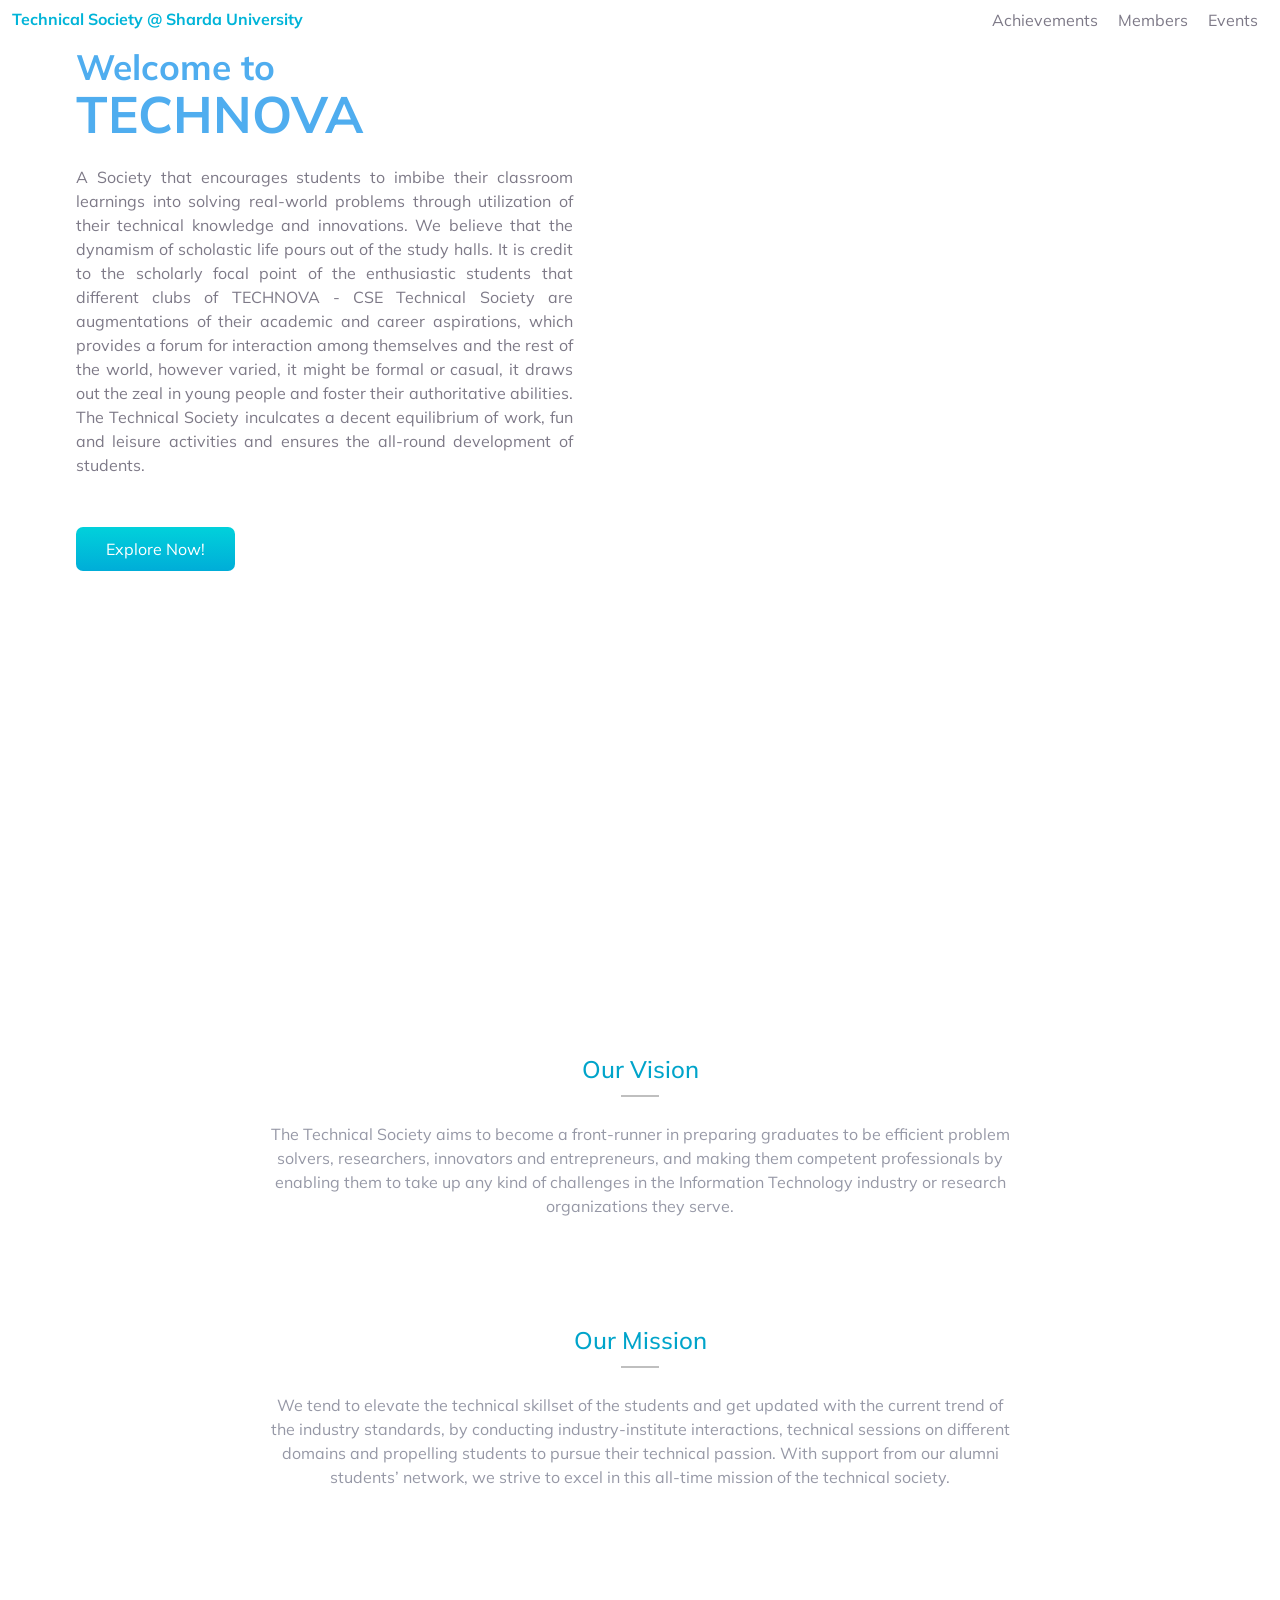
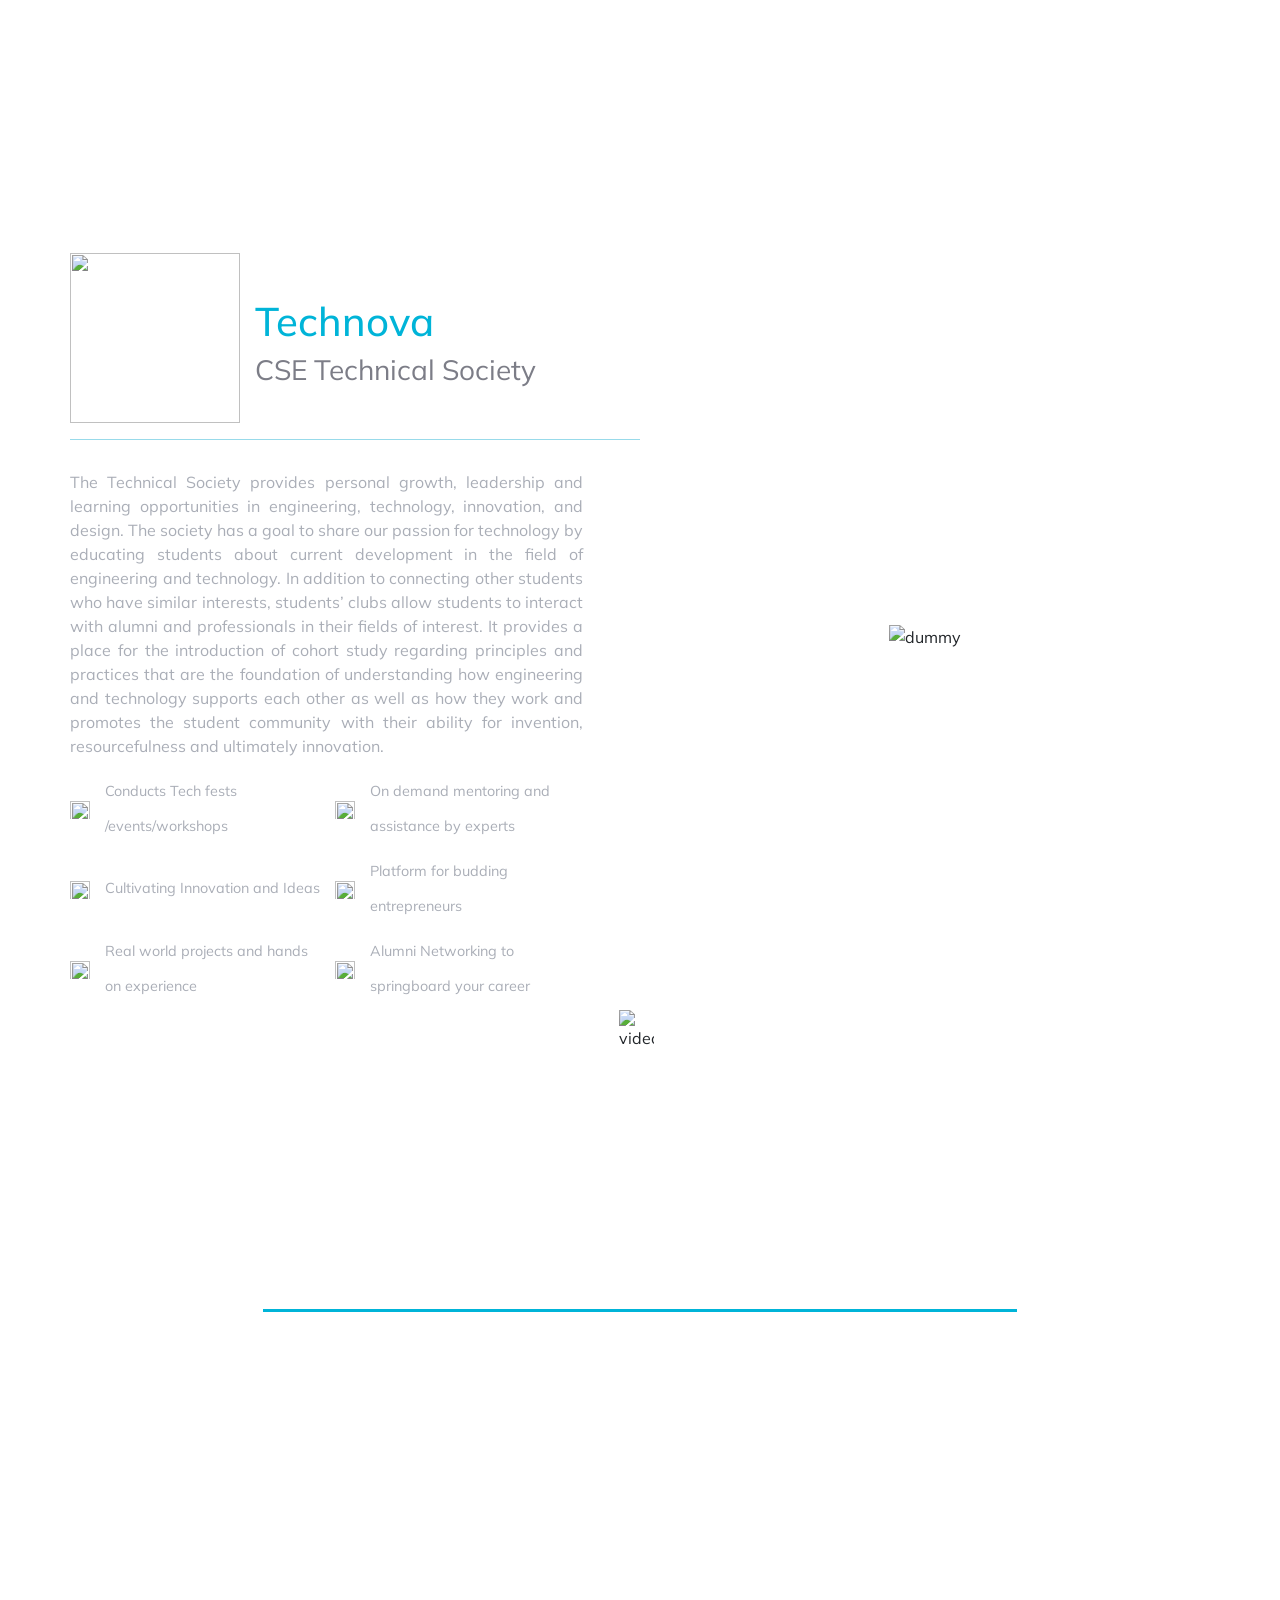
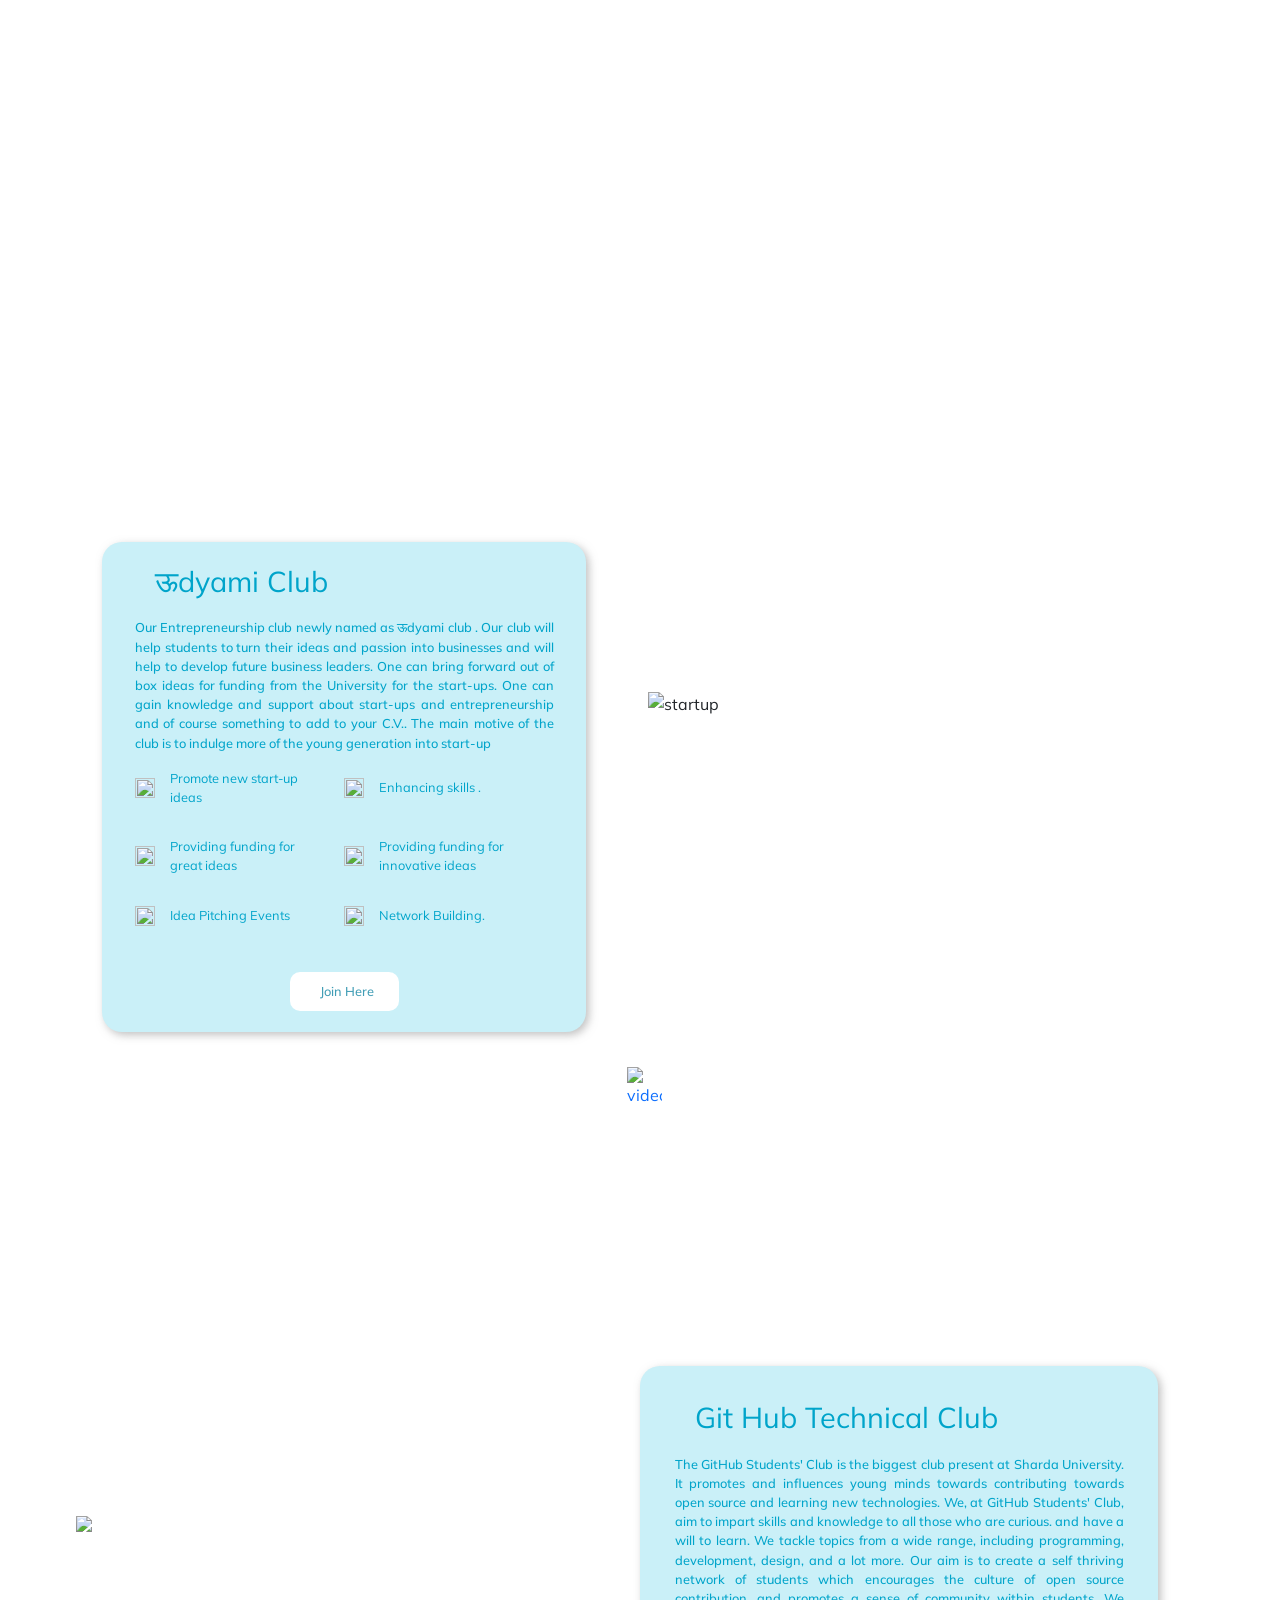
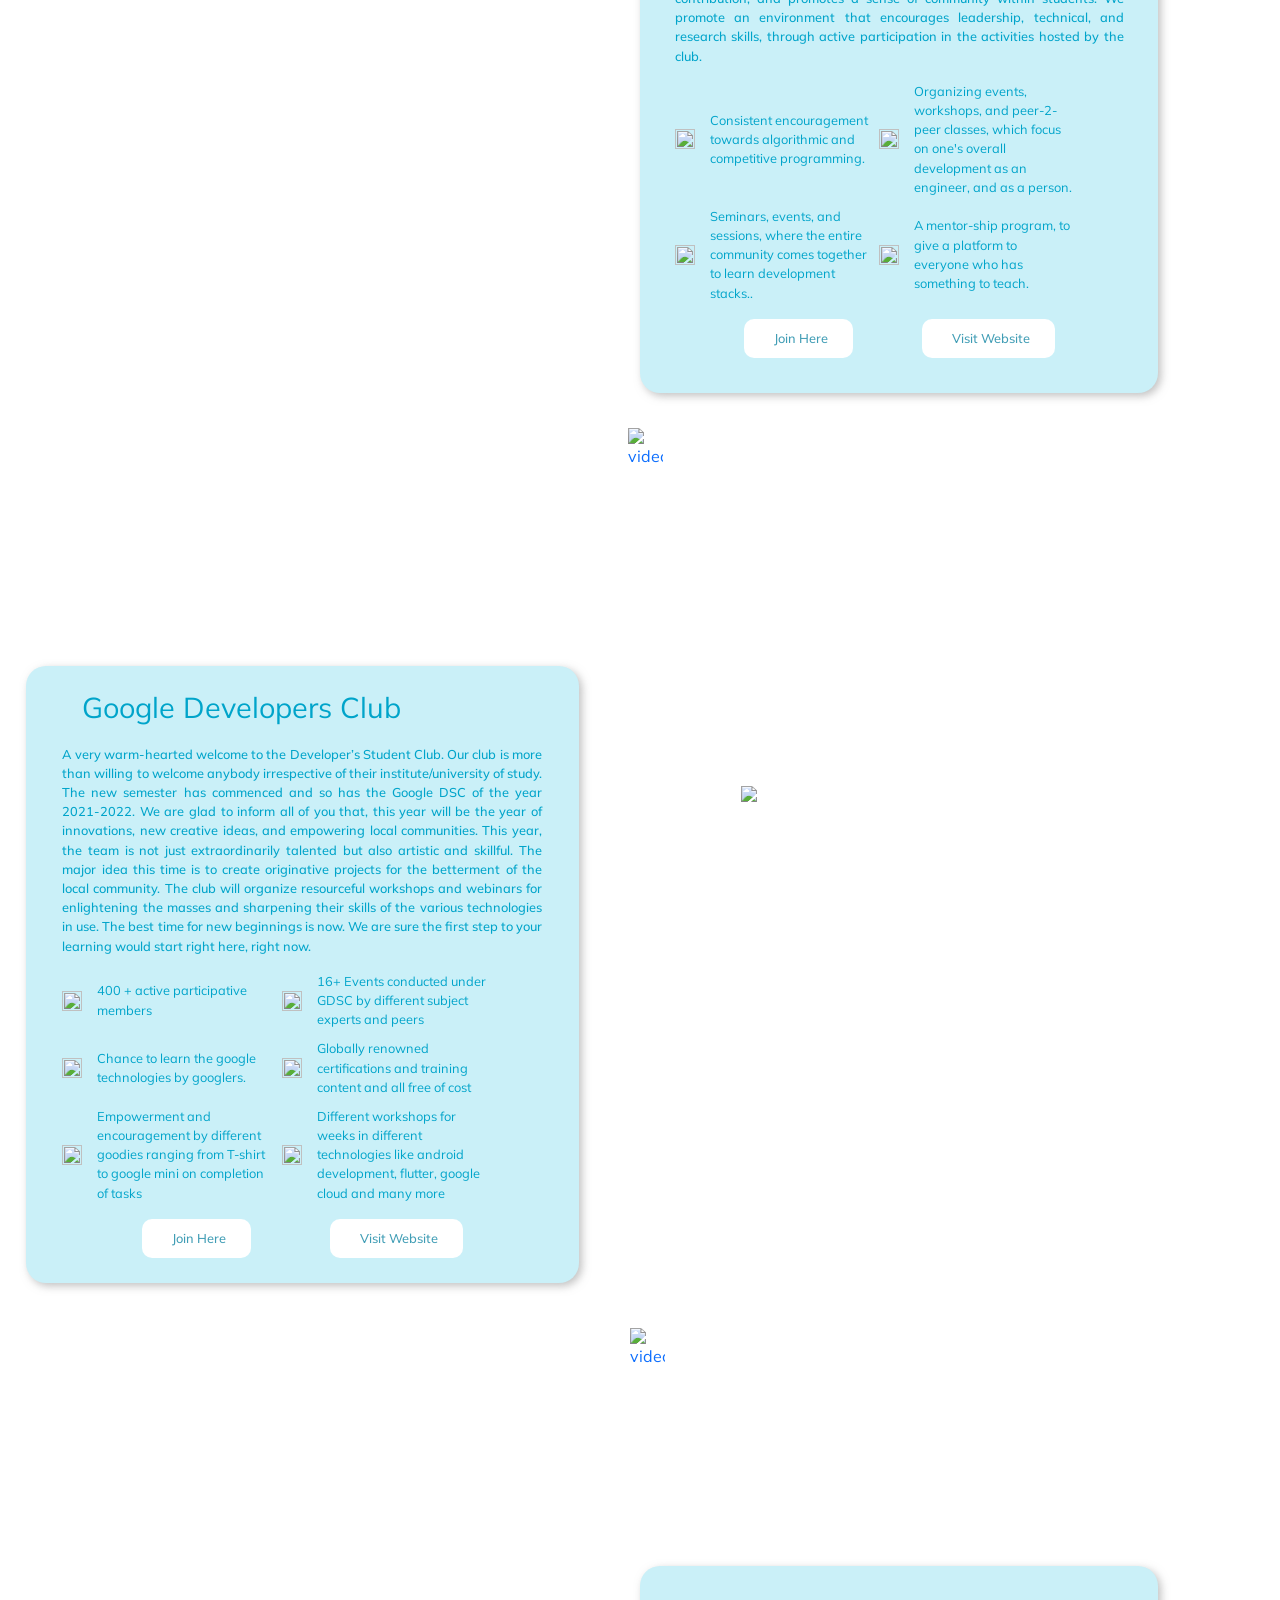
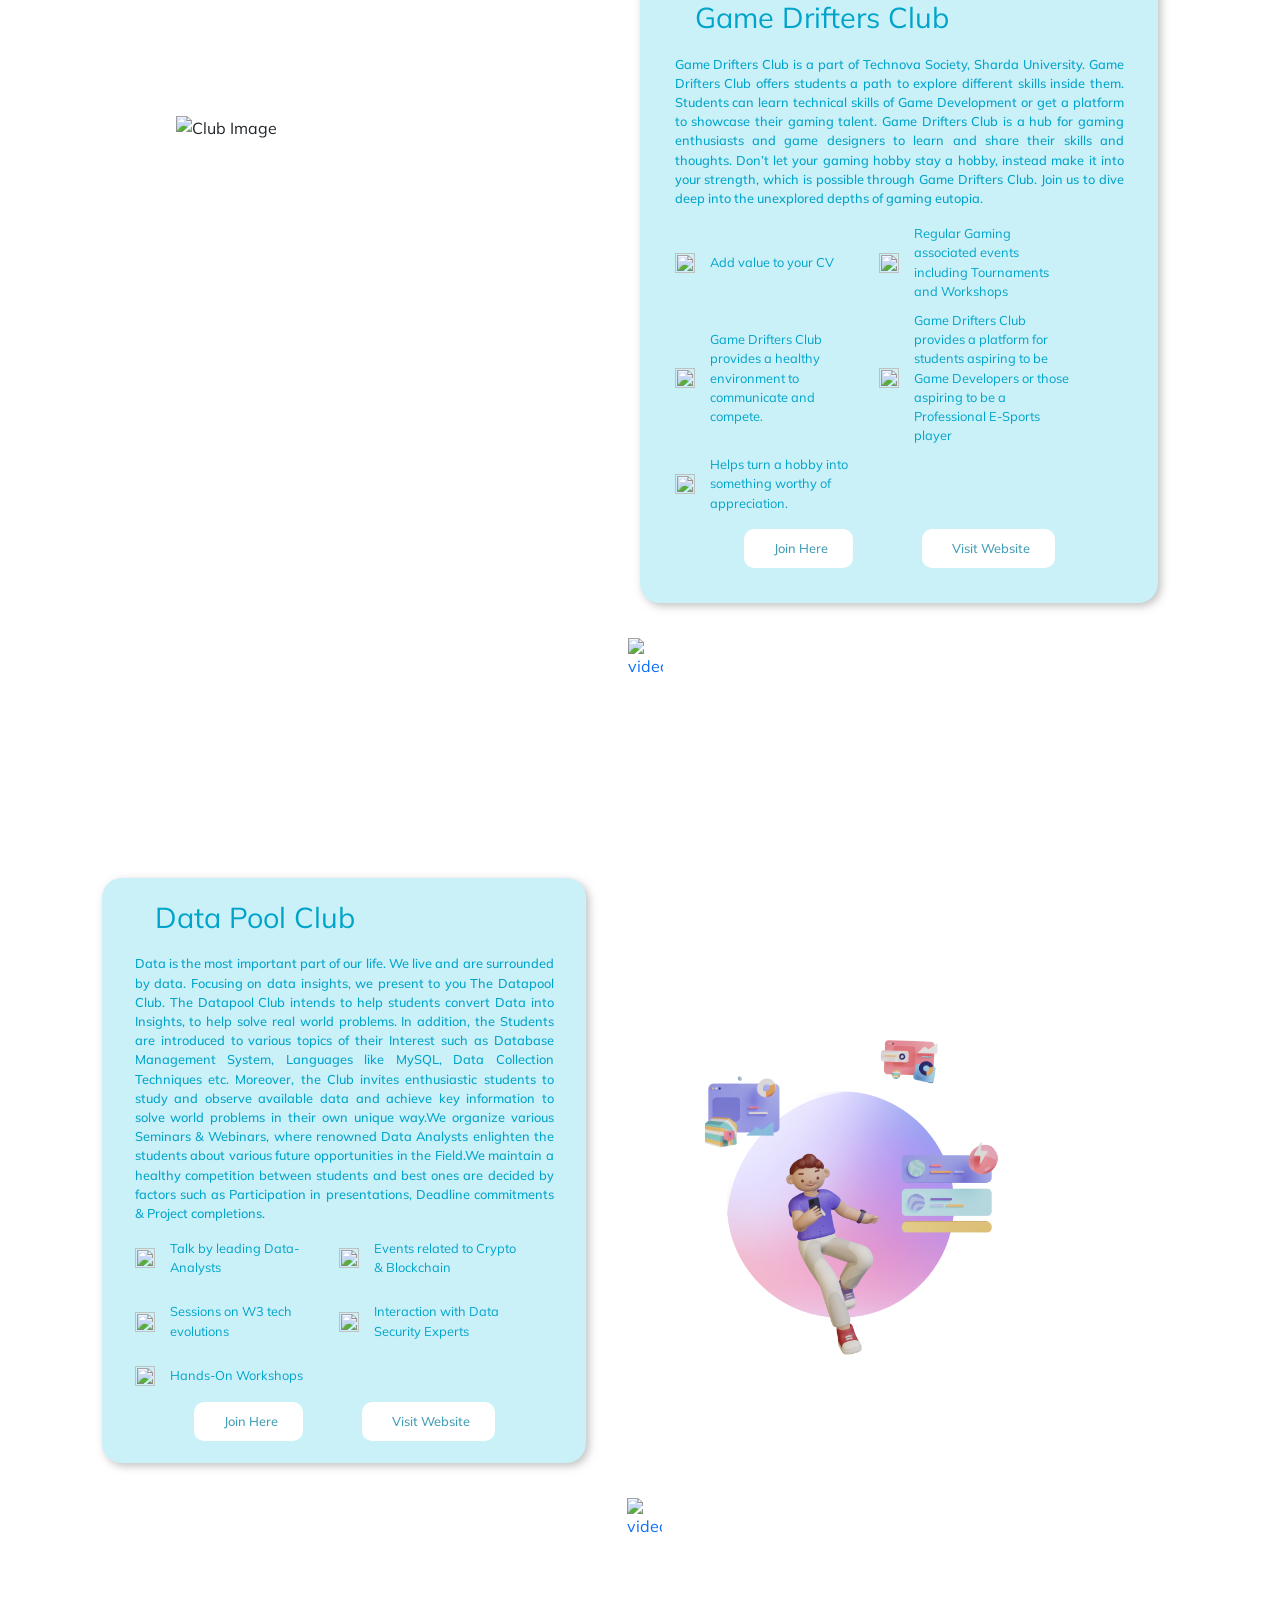
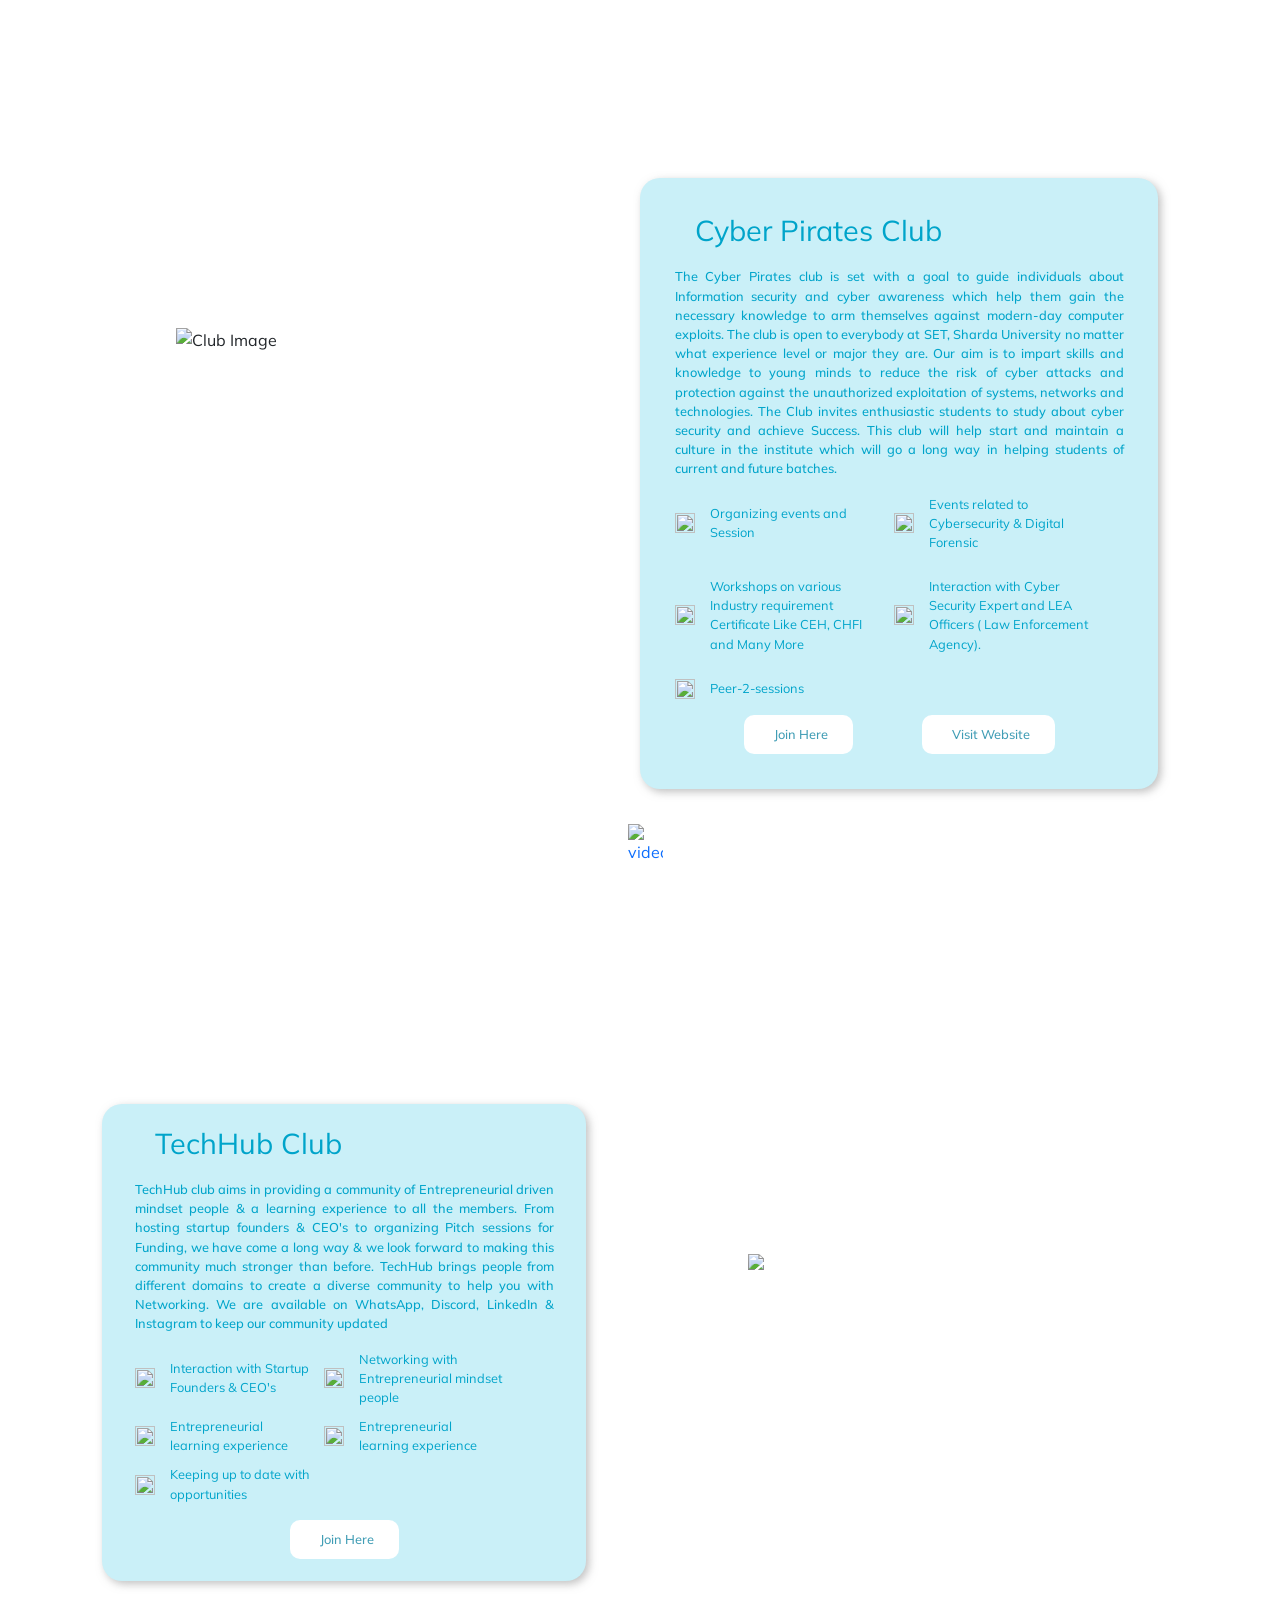
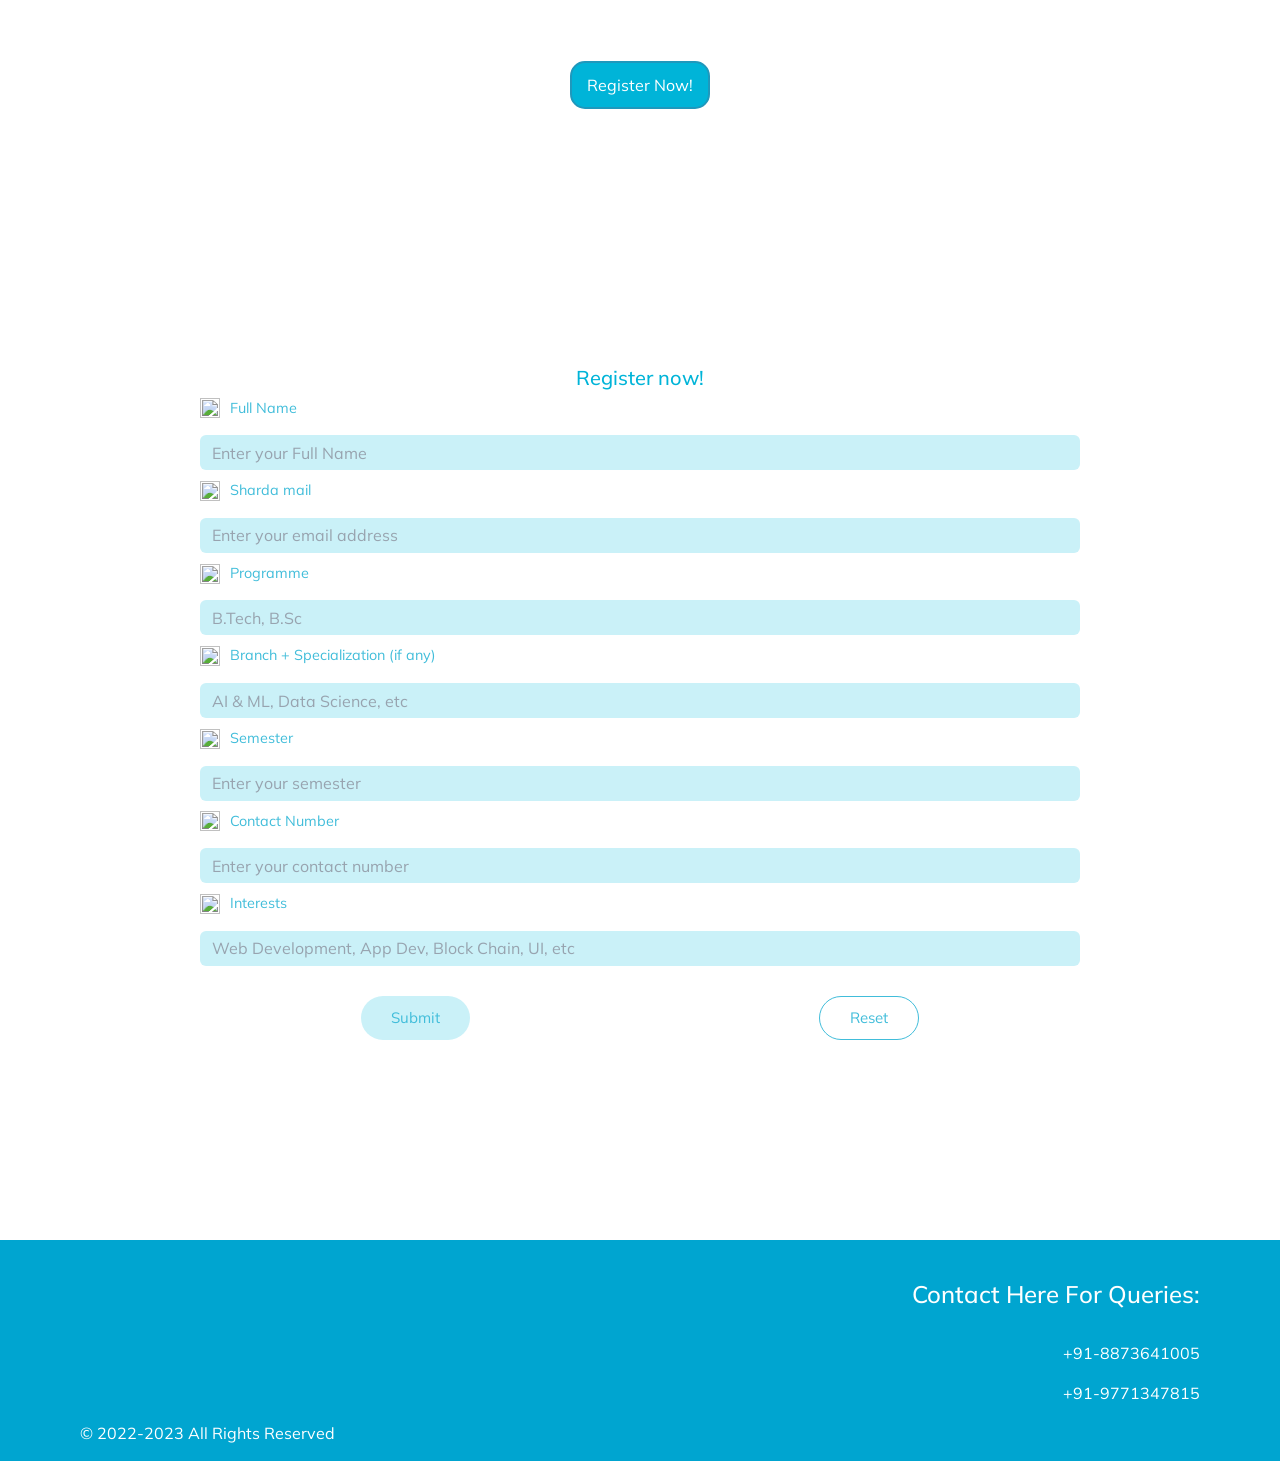
==== index.html @ 7f1b5f3d "one" ====
<!DOCTYPE html>
<html lang="en">
  <head>
    <meta charset="UTF-8" />
    <meta http-equiv="X-UA-Compatible" content="IE=edge" />
    <meta content="width=device-width, initial-scale=1" name="viewport" />
    <script src="https://use.fontawesome.com/5c26058745.js"></script>
    
    <link
      href="https://cdn.jsdelivr.net/npm/bootstrap@5.1.3/dist/css/bootstrap.min.css"
      rel="stylesheet"
      integrity="sha384-1BmE4kWBq78iYhFldvKuhfTAU6auU8tT94WrHftjDbrCEXSU1oBoqyl2QvZ6jIW3"
      crossorigin="anonymous"
    />
    <script src="https://cdn.jsdelivr.net/npm/sweetalert2@10.10.1/dist/sweetalert2.all.min.js"></script>
    <script
    src="https://cdn.jsdelivr.net/npm/bootstrap@5.1.3/dist/js/bootstrap.bundle.min.js"
    integrity="sha384-ka7Sk0Gln4gmtz2MlQnikT1wXgYsOg+OMhuP+IlRH9sENBO0LRn5q+8nbTov4+1p"
    crossorigin="anonymous"></script>
  <script src="alert/dist/sweetalert-dev.js"></script>
  <script src="https://unpkg.com/sweetalert/dist/sweetalert.min.js"></script>
  <link rel="stylesheet" href="alert/dist/sweetalert.css">
  
  <link rel='stylesheet' href='https://cdn.jsdelivr.net/npm/sweetalert2@10.10.1/dist/sweetalert2.min.css'>
    <link rel="stylesheet" href="style.css" />
    <link rel="stylesheet" href="master.css" />
    <title>Technova Website</title>
  </head>
  <body>
    <header class="header">
      <div class="container-fluid">
          <nav class="navbar navbar-expand-lg navbar-light bg-lignt">
              <h3>              <a class="navbar-brand-1" href="">Technical Society @ Sharda University</a></h3>
            <button
              class="navbar-toggler"
              type="button"
              data-bs-toggle="collapse"
              data-bs-target="#navbarTogglerDemo02"
              aria-controls="navbarTogglerDemo02"
              aria-expanded="false"
              aria-label="Toggle navigation"
            >
              <span class="navbar-toggler-icon navbar-light"></span>
            </button>
  
            <div class="collapse navbar-collapse" id="navbarTogglerDemo02">
              <ul class="navbar-nav ms-auto">
                <li class="nav-item">
                  <a class="underline" href="/Achievments/achievements.html">Achievements</a>
                </li>
                <li class="nav-item">
                  <a class="underline" href="/Members/members.html">Members</a>
                </li>
                <li class="nav-item">
                  <a class="underline" href="/Events/event.html">Events</a>
                </li>
              </ul>
            </div>
          </div>
          </nav>
  </header>
    <section class="title-page">
      <img class="blur-dots dots" src="/images/dots.png" alt="">
      <div class="container-title-page container-fluid">
        <div class="title-row row">
          <div
            class="col-lg-6 pt-2 pt-lg-0 order-2 order-lg-1 d-flex flex-column justify-content-center"
          >
            <img src="/images/Technova.png" class="img-fluid tech-logo" alt="" />

            <h3 class="big-heading-welcome">Welcome to</h3>
            <h1 class="big-heading-technova">TECHNOVA</h1>
            <p class="description">
              A Society that encourages students to imbibe their classroom learnings into solving real-world problems through utilization of their technical knowledge and innovations. We believe that the dynamism of scholastic life pours out of the study halls. It is credit to the scholarly focal point of the enthusiastic students that different clubs of TECHNOVA - CSE Technical Society are augmentations of their academic and career aspirations, which provides a forum for interaction among themselves and the rest of the world, however varied, it might be formal or casual, it draws out the zeal in young people and foster their authoritative abilities. The Technical Society inculcates a decent equilibrium of work, fun and leisure activities and ensures the all-round development of students.
            </p>
            <div class="btn-container-explore">
            <button class="btn-explore">Explore Now!</button></div>
          </div>
          <div class="col-lg-6 order-1 order-lg-2 hero-img">
            <img
              src="/images/startup_05-01 1.png "
              alt=""
              class="img-fluid title-image down"
            />
          </div>
        </div>
      </div>
      <img  src="/images/dots.png" alt="" class=" blur-dots dots-img-2">
    </section>

    <!-- Mission and  Vision -->
    <section class="intro" id="intro">
      <img src="/images/dots.png" alt="" class="blur-dots dots-intro">
      <div class="container-fluid">
        <div class="intro-row row">
          <div class="col-lg-12 col-md-12 col-sm-12 intro-content">
            <img src="/images/ph_target-bold.png" height="60px" alt="" />
            <h3>Our Vision</h3>
            <hr class="line-content" />
            <p>
              The Technical Society aims to become a front-runner in
              preparing graduates to be efficient problem solvers,
              researchers, innovators and entrepreneurs, and making them
              competent professionals by enabling them to take up any
              kind of challenges in the Information Technology industry or
              research organizations they serve.
            </p>
          </div>
          <div class="col col-lg-12 col-md-12 col-sm-12 mission intro-content">
            <img src="/images/Vector.png" height="60px" alt="" />
            <h3>Our Mission</h3>
            <hr class="line-content" />
            <p>
              We tend to elevate the technical skillset of the students and
              get updated with the current trend of the industry standards,
              by conducting industry-institute interactions, technical
              sessions on different domains and propelling students to
              pursue their technical passion. With support from our alumni
              students’ network, we strive to excel in this all-time mission
              of the technical society.
            </p>
            <div class="arrow-down-container">
              <a class="arrow-down-2" href="#technova"
              ><img
                class="arrow-down-img"
                src="/images/akar-icons_circle-triangle-down-fill.png"
                alt=""
            /></a>
            </div>
          </div>
        </div>
      </div>
      <img src="/images/dots.png" alt="" class="blur-dots dots-intro-2">
    </section>

    <!-- TechNova -->
    <section class="technova" id="technova">
      <img class="blur-dots dots-technova" src="/images/dots.png" alt="">
      <div class="container-fluid p-0 blob-img">
            <div class="container">
                <div class="row banner">
                    <div class="col-md-6 check">
                        <div class="logo-container d-flex">
                            <figure>
                                <img src="images/Technova.png" />
                            </figure>
                            <figcaption>
                                <h1>Technova</h1>
                                <h3>CSE Technical Society</h3>
                            </figcaption>
                        </div>
                        <div class="content">
                            <p> The Technical Society provides personal growth, leadership
                              and learning opportunities in engineering, technology,
                              innovation, and design. The society has a goal to share our
                              passion for technology by educating students about current
                              development in the field of engineering and technology. In
                              addition to connecting other students who have similar
                              interests, students’ clubs allow students to interact with
                              alumni and professionals in their fields of interest. It provides
                              a place for the introduction of cohort study regarding
                              principles and practices that are the foundation of
                              understanding how engineering and technology supports
                              each other as well as how they work and promotes the
                              student community with their ability for invention,
                              resourcefulness and ultimately innovation.</p>
                            <ul class="listing-container">
                                <li><img src="/img/circle.png" alt="" />Conducts Tech fests /events/workshops</li>
                                <li><img src="/img/circle.png" alt="" />On demand mentoring and assistance by experts</li>
                                <li><img src="/img/circle.png" alt="" />Cultivating Innovation and Ideas</li>
                                <li><img src="/img/circle.png" alt="" />Platform for budding entrepreneurs</li>
                                <li><img src="/img/circle.png" alt="" />Real world projects and hands on experience</li>
                                <li><img src="/img/circle.png" alt="" />Alumni Networking to springboard your career</li>
                                <ul>
                        </div>
                    </div>
                    <img src="/images/akar-icons_circle-triangle-down-fill.png" alt="video" class="video-img-1" >
                    <div class="col-md-6 phone-mockup ">
                        <figure class="image-container">
                            <img class="down" src="/img/dummy.png" alt="dummy" />
                        </figure>
                      </div>
                    </div>
                  </div>
                </div>
                <img src="/images/dots.png" alt="" class="blur-dots dots-intro-2">
    </section>
<!-- flowchart -->
    <section class="flowchart" id="flowchart">
      <div class="container-fluid">
      <div class="row">
        <div class="col-lg-12 md-12 sm-12">
        <div class="images">
          <img class="blur-dots dots" src="/images/dots.png" alt="">
        <img class="flowchart-image-2 img-fluid" src="/images/Technova.png" alt="" />
        <img
          class="flowchart-image-1"
          src="/images/creating_05-01 1.png"
          alt=""
        />
      </div>
      </div>
      <div class="col-lg-12 md-12 sm-12">
      <div class="arrows-main">
        <img class="arrow" src="/images/Arrow 7.png" alt="">
      </div>
      <div class="flow-container">
      <div class="arrow-collection">
          <img class="arrow" src="/images/Arrow 7.png" alt="">
          <img class="arrow" src="/images/Arrow 7.png" alt="">
          <img class="arrow" src="/images/Arrow 7.png" alt="">
          <img class="arrow" src="/images/Arrow 7.png" alt="">
          <img class="arrow" src="/images/Arrow 7.png" alt="">
          <img class="arrow" src="/images/Arrow 7.png" alt="">
          <img class="arrow" src="/images/Arrow 7.png" alt="">

      </div>
    </div>
    <div class="circle-collection">
      <a href="#entrepreneurs"><img src="/images/Flow Chart/Group 6.png" alt=""></a>
      <a href="#git-hub"><img src="/images/Flow Chart/Group 7.png" alt=""></a>
      <a href="#gdsc"><img class="gdsc-img-logo" src="/images/Flow Chart/Group 8.png" alt=""></a>   
      <a href="#game-drifters"><img src="/images/Flow Chart/Group 10.png" alt=""></a>
      <a href="#data-pool"><img src="/images/Flow Chart/Group 11.png" alt=""></a>
      <a href="#cyber-pirates"><img src="/images/Flow Chart/Group 9.png" alt=""></a>
      <a href="#tech-hub"><img src="/images/Flow Chart/Group 12.png" alt=""></a>

    </div>
      <div class="arrow-container">
        <a class="arrow-down-2" href="#entrepreneurs"
          ><img
            class="arrow-down-img"
            src="/images/akar-icons_circle-triangle-down-fill.png"
            alt=""
        /></a>
    </div>
    <img src="/images/dots.png" alt="" class="blur-dots flowchart-dots">
  </div>
  </div>
  </div>

    </section>

    <!-- entrepreneurs club -->

    <section class="entrepreneurs" id="entrepreneurs">
      <img class="blur-dots entrepreneurs-dots" src="/images/dots.png" alt="">
      <div class="container-fluid">
        <div class="entrepreneurs-row row">

            <div class="col-lg-6 col-md-12 col-sm-12 entre-container">
                <div class="club-main-heading">
                 <img class="club-logo" src="/images/ऊdyami (1).jpg" alt="">
                <h1 class="club-heading">ऊdyami Club</h1></div>
                <div class="div-club-content">
              <p class="club-content">Our Entrepreneurship club newly named as ऊdyami club .
                Our club will help students to turn their ideas and passion into businesses and will help to develop future business leaders.
                One can bring forward out of box ideas for funding from the University for the start-ups.
                One can gain knowledge and support about start-ups and entrepreneurship and of course something to add to your C.V..
                The main motive of the club is to indulge more of the young generation into start-up</p>
              <ul class="listing-container">
                <li class="listing-container-list" ><img src="/images/charm_circle-tick (1) (1).png" alt="" />Promote new start-up ideas</li>
                <li class="listing-container-list"><img src="/images/charm_circle-tick (1) (1).png" alt="" />Enhancing skills .</li>
                <li class="listing-container-list"><img src="/images/charm_circle-tick (1) (1).png" alt="" />Providing funding for great ideas</li>
                <li class="listing-container-list"><img src="/images/charm_circle-tick (1) (1).png" alt="" />Providing funding for innovative ideas</li>
                <li class="listing-container-list"><img src="/images/charm_circle-tick (1) (1).png" alt="" />Idea Pitching Events</li>
                <li ><img src="/images/charm_circle-tick (1) (1).png" alt="" />Network Building.</li>
                <ul>
            </div>
            <div class="join">
            <button class="btn-join"> <img src="/images/fluent_people-add-16-filled.png" alt=""> Join Here</button>
        </div>
        
            </div>
            
            <div class="col-lg-6 col-md-12 col-sm-12">
              <img
                class="startup-img down"
                src="/images/startup_01-01 1.png"
                alt="startup"
              /> 
            </div>
            <div class="clubs-arrow"><a href="#git-hub"><img src="/images/akar-icons_circle-triangle-down-fill.png" alt="video" class="video-img-2" ></a></div>
          </div>
        </div>
        <img src="/images/dots.png" alt="" class="blur-dots dots-entrepreneurs-2">
    </section>

    <!-- GitHub Club -->
    <section class="git-hub " id="git-hub">
      <div class="container-fluid">
        <div class="git-row row">
            <div class="col-lg-6 col-md-12 col-sm-12">
                <img
                class="img-git-hub down"
                src="/images/creating_01-01 1.png"
              />
            </div>
            <div class="col-lg-6 col-md-12 col-sm-12 git-container">
                <div class="club-main-heading">
                    <img class="club-logo" src="/images/GitHub-Mark.png" alt="">
                   <h1 class="club-heading">Git Hub Technical Club</h1></div>
                   <div class="div-club-content">
                 <p class="club-content">The GitHub Students' Club is the biggest club present at Sharda University. It promotes and influences young minds towards contributing towards open source and learning new technologies.
                  We, at GitHub Students' Club,  aim to impart skills and knowledge to all those who are curious. and have a will to learn. We tackle topics from a wide range, including programming, development, design, and a lot more.
                  Our aim is to create a self thriving network of students which encourages the culture of open source contribution, and promotes a sense of community within students. We promote an environment that encourages leadership, technical, and research skills, through active participation in the activities hosted by the club.</p>
                 <ul class="listing-container">
                   <li class="listing-container-list" ><img src="/images/charm_circle-tick (1) (1).png" alt="" />Consistent encouragement towards algorithmic and competitive programming.</li>
                   <li class="listing-container-list"><img src="/images/charm_circle-tick (1) (1).png" alt="" />Organizing events, workshops, and peer-2-peer classes, which focus on one's overall
                    development as an engineer, and as a person.</li>
                   <li class="listing-container-list"><img src="/images/charm_circle-tick (1) (1).png" alt="" />Seminars, events, and sessions, where the entire community comes together to learn
                    development stacks..</li>
                   <li class="listing-container-list"><img src="/images/charm_circle-tick (1) (1).png" alt="" />A mentor-ship program, to give a platform to everyone who has something to teach.</li>
                   <ul>
               </div>
               <div class="join">
               <button class="btn-join"> <img src="/images/fluent_people-add-16-filled.png" alt=""> Join Here</button>
               <button class="btn-join"><img src="/images/mdi_login.png" alt=""> Visit Website</button>
           </div>
            </div>
            <div class="clubs-arrow"><a href="#gdsc"><img src="/images/akar-icons_circle-triangle-down-fill.png" alt="video" class="video-img-2" ></a></div>
          </div>
        </div>
        <img src="/images/dots.png" alt="" class="blur-dots dots-git-hub-2">
    </section>

    <!-- Google Develeper club  -->
    <section class="gdsc" id="gdsc">
      <div class="container-fluid">
        <div class="gdsc-row row">
            <div class="col-lg-6 col-md-12 col-sm-12 entre-container">
                <div class="club-main-heading">
                 <img class="club-logo" src="/images/download.png" alt="">
                <h1 class="club-heading">Google Developers Club</h1></div>
                <div class="div-club-content">
              <p class="club-content">
                A very warm-hearted welcome to the Developer’s Student Club. Our club is more than willing to welcome anybody irrespective of their institute/university of study. The new semester has commenced and so has the Google DSC of the year 2021-2022.
                We are glad to inform all of you that, this year will be the year of innovations, new creative ideas, and empowering local communities. This year, the team is not just extraordinarily talented but also artistic and skillful.
                The major idea this time is to create originative projects for the betterment of the local community. The club will organize resourceful workshops and webinars for enlightening the masses and sharpening their skills of the various technologies in use. The best time for new beginnings is now. We are sure the first step to your learning would start right here, right now.</p>
              <ul class="listing-container">
                <li class="listing-container-list" ><img src="/images/charm_circle-tick (1) (1).png" alt="" />400 + active participative members</li>
                <li class="listing-container-list"><img src="/images/charm_circle-tick (1) (1).png" alt="" />16+ Events conducted under GDSC by different subject experts and peers</li>
                <li class="listing-container-list"><img src="/images/charm_circle-tick (1) (1).png" alt="" />Chance to learn the google technologies by googlers.</li>
                <li class="listing-container-list"><img src="/images/charm_circle-tick (1) (1).png" alt="" />Globally renowned certifications and training content and all free of cost</li>
                <li class="listing-container-list"><img src="/images/charm_circle-tick (1) (1).png" alt="" />Empowerment and encouragement by different goodies ranging from T-shirt to google
                  mini on completion of tasks</li>
                <li ><img src="/images/charm_circle-tick (1) (1).png" alt="" />Different workshops for weeks in different technologies like android development, flutter,
                  google cloud and many more</li>
                <ul>
            </div>
            <div class="join">
                <button class="btn-join"> <img src="/images/fluent_people-add-16-filled.png" alt=""> Join Here</button>
                <button class="btn-join"><img src="/images/mdi_login.png" alt=""> Visit Website</button>
            </div>
            </div>
            <div class="col-lg-6 col-md-12 col-sm-12">
              <img
                class="img-gdsc down"
                src="/images/—Pngtree—25d business technology computer finance_5780233 1.png"
              />
            </div>
            <div class="clubs-arrow"><a href="#game-drifters"><img src="/images/akar-icons_circle-triangle-down-fill.png" alt="video" class="video-img-2" ></a></div>
          </div>
        </div>
        <img src="/images/dots.png" alt="" class="blur-dots dots-gdsc-hub-2">
    </section>

    <!-- Game Drifters  -->
    <section class="game-drifters" id="game-drifters">
      <div class="container-fluid">
        <div class="game-drifters-row row">
            <div class="col-lg-6 col-md-12 col-sm-12">
                <img
                class="img-game-drifters down"
                src="/images/Game-Drifters.png"
                alt="Club Image"
              />
            </div>
            <div class="col-lg-6 col-md-12 col-sm-12 git-container">
                <div class="club-main-heading">
                    <img class="club-logo" src="/images/Game Drifters.png" alt="">
                   <h1 class="club-heading">Game Drifters Club</h1></div>
                   <div class="div-club-content">
                 <p class="club-content">Game Drifters Club is a part of Technova Society, Sharda University. Game Drifters Club offers
                  students a path to explore different skills inside them. Students can learn technical skills of
                  Game Development or get a platform to showcase their gaming talent.
                  Game Drifters Club is a hub for gaming enthusiasts and game designers to learn and share
                  their skills and thoughts. Don’t let your gaming hobby stay a hobby, instead make it into your
                  strength, which is possible through Game Drifters Club.
                  Join us to dive deep into the unexplored depths of gaming eutopia.</p>
                 <ul class="listing-container">
                   <li class="listing-container-list" ><img src="/images/charm_circle-tick (1) (1).png" alt="" />Add value to your CV</li>
                   <li class="listing-container-list"><img src="/images/charm_circle-tick (1) (1).png" alt="" />Regular Gaming associated events including Tournaments and Workshops</li>
                   <li class="listing-container-list"><img src="/images/charm_circle-tick (1) (1).png" alt="" />
                    Game Drifters Club provides a healthy environment to communicate and compete.</li>
                   <li class="listing-container-list"><img src="/images/charm_circle-tick (1) (1).png" alt="" />Game Drifters Club provides a platform for students aspiring to be Game Developers or
                    those aspiring to be a Professional E-Sports player</li>
                   <li class="listing-container-list"><img src="/images/charm_circle-tick (1) (1).png" alt="" />Helps turn a hobby into something worthy of appreciation.</li>                   <ul>
               </div>
               <div class="join">
                <button class="btn-join"> <img src="/images/fluent_people-add-16-filled.png" alt=""> Join Here</button>
                <button class="btn-join"><img src="/images/mdi_login.png" alt=""> Visit Website</button>
            </div>
            </div>
            <div class="clubs-arrow"><a href="#data-pool"><img src="/images/akar-icons_circle-triangle-down-fill.png" alt="video" class="video-img-2" ></a></div>
          </div>
        </div>
        <img src="/images/dots.png" alt="" class="blur-dots dots-game-drifters-2">
    </section>

    <!-- Data Pool Club  -->
    <section class="data-pool" id="data-pool">
      <div class="container-fluid">
      <div class="data-pool-row row">
          <div class="col-lg-6 col-md-12 col-sm-12 entre-container">
              <div class="club-main-heading">
               <img class="club-logo" src="/images/Group 11.png" alt="">
              <h1 class="club-heading">Data Pool Club</h1></div>
              <div class="div-club-content">
            <p class="club-content">Data is the most important part of our life. We live and are surrounded by data. Focusing on data insights, we present
              to you The Datapool Club. The Datapool Club intends to help students convert Data into Insights, to help solve real
              world problems. In addition, the Students are introduced to various topics of their Interest such as Database
              Management System, Languages like MySQL, Data Collection Techniques etc. Moreover, the Club invites enthusiastic
              students to study and observe available data and achieve key information to solve world problems in their own unique
              way.We organize various Seminars & Webinars, where renowned Data Analysts enlighten the students about various
              future opportunities in the Field.We maintain a healthy competition between students and best ones are decided by
              factors such as Participation in presentations, Deadline commitments & Project completions.</p>
            <ul class="listing-container">
              <li class="listing-container-list" ><img src="/images/charm_circle-tick (1) (1).png" alt="" />Talk by leading Data-Analysts</li>
              <li class="listing-container-list"><img src="/images/charm_circle-tick (1) (1).png" alt="" />Events related to Crypto & Blockchain</li>
              <li class="listing-container-list"><img src="/images/charm_circle-tick (1) (1).png" alt="" />Sessions on W3 tech evolutions</li>
              <li class="listing-container-list"><img src="/images/charm_circle-tick (1) (1).png" alt="" />Interaction with Data Security Experts</li>
              <li class="listing-container-list"><img src="/images/charm_circle-tick (1) (1).png" alt="" />Hands-On Workshops</li>
              <ul>
          </div>
          <div class="join">
              <button class="btn-join"> <img src="/images/fluent_people-add-16-filled.png" alt=""> Join Here</button>
              <button class="btn-join"><img src="/images/mdi_login.png" alt=""> Visit Website</button>
          </div>
          </div>
          <div class="col-lg-6 col-md-12 col-sm-12">
            <img
              class="img-data-pool down"
              src="/images/Group 5 (1).png"
            />
          </div>
          <div class="clubs-arrow"><a href="#cyber-pirates"><img src="/images/akar-icons_circle-triangle-down-fill.png" alt="video" class="video-img-2" ></a></div>
        </div>
      </div>
      <img src="/images/dots.png" alt="" class="blur-dots dots-gdsc-hub-2">
  </section>


    <!-- Cyber Pirates Club  -->
    <section class="cyber-pirates" id="cyber-pirates">
      <div class="container-fluid">
      <div class="cyber-pirates-row row">
        <div class="col-lg-6 col-md-12 col-sm-12">
            <img
            class="img-cyber-pirates down"
            src="/images/cyber pirates 1.png"
            alt="Club Image"
          />
        </div>
        <div class="col-lg-6 col-md-12 col-sm-12 git-container">
            <div class="club-main-heading">
              <img class="club-logo" src="/images/Cyber (1).jpg" alt="">
               <h1 class="club-heading">Cyber Pirates Club</h1></div>
               <div class="div-club-content">
             <p class="club-content">The Cyber Pirates club is set with a goal to guide individuals about
              Information security and cyber awareness which help them gain the necessary knowledge to arm themselves against modern-day computer exploits. The club is open to everybody at SET, Sharda University no matter what experience level or major they are. Our aim is to impart skills and knowledge to young minds to reduce the risk of cyber attacks and protection against the unauthorized exploitation of systems, networks and technologies. 
              
              The Club invites enthusiastic students to study about cyber security  and achieve Success.
              
              This club will help start and maintain a culture in the institute which will go a long way in helping students of current and future batches.</p>
             <ul class="listing-container">
               <li class="listing-container-list" ><img src="/images/charm_circle-tick (1) (1).png" alt="" />Organizing events and Session</li>
               <li class="listing-container-list"><img src="/images/charm_circle-tick (1) (1).png" alt="" />Events related to Cybersecurity &amp; Digital Forensic</li>
               <li class="listing-container-list"><img src="/images/charm_circle-tick (1) (1).png" alt="" />Workshops on various Industry requirement Certificate Like CEH,
                CHFI and Many More</li>
               <li class="listing-container-list"><img src="/images/charm_circle-tick (1) (1).png" alt="" />Interaction with Cyber Security Expert and LEA Officers ( Law
                Enforcement Agency).</li>
               <li class="listing-container-list"><img src="/images/charm_circle-tick (1) (1).png" alt="" />Peer-2-sessions</li>
               <ul>
           </div>
           <div class="join">
            <button class="btn-join"> <img src="/images/fluent_people-add-16-filled.png" alt=""> Join Here</button>
            <button class="btn-join"><img src="/images/mdi_login.png" alt=""> Visit Website</button>
        </div>
        </div>
        <div class="clubs-arrow"><a href="#tech-hub"><img src="/images/akar-icons_circle-triangle-down-fill.png" alt="video" class="video-img-2" ></a></div>
      </div>
    </div>
    <img src="/images/dots.png" alt="" class="blur-dots dots-game-drifters-2">
    </section>

    <!-- TechHub Club  -->

    <section class="tech-hub club" id="tech-hub">
      <div class="container-fluid">
        <div class="tech-hub-row row">
            <div class="col-lg-6 col-md-12 col-sm-12 entre-container">
                <div class="club-main-heading">
                 <img class="club-logo" src="/images/TechHub.png" alt="">
                <h1 class="club-heading">TechHub Club</h1></div>
                <div class="div-club-content">
              <p class="club-content">TechHub club aims in providing a community of Entrepreneurial driven mindset people & a
                learning experience to all the members. From hosting startup founders & CEO's to organizing
                Pitch sessions for Funding, we have come a long way & we look forward to making this
                community much stronger than before. TechHub brings people from different domains to create
                a diverse community to help you with Networking. We are available on WhatsApp, Discord,
                LinkedIn & Instagram to keep our community updated</p>
              <ul class="listing-container">
                <li class="listing-container-list" ><img src="/images/charm_circle-tick (1) (1).png" alt="" />Interaction with Startup Founders & CEO's</li>
                <li class="listing-container-list"><img src="/images/charm_circle-tick (1) (1).png" alt="" />Networking with Entrepreneurial mindset people</li>
                <li class="listing-container-list"><img src="/images/charm_circle-tick (1) (1).png" alt="" />Entrepreneurial learning experience</li>
                <li class="listing-container-list"><img src="/images/charm_circle-tick (1) (1).png" alt="" />Entrepreneurial learning experience</li>
                <li class="listing-container-list"><img src="/images/charm_circle-tick (1) (1).png" alt="" />Keeping up to date with opportunities</li>
                <ul>
            </div>
            <div class="join">
            <button class="btn-join"> <img src="/images/fluent_people-add-16-filled.png" alt=""> Join Here</button>
        </div>
            </div>
            <div class="col-lg-6 col-md-12 col-sm-12">
              <img
                class="img-tech-hub down"
                src="/images/clipart4617820 1.png"
              />
            </div>
            <div class="btn-register-now">
            <a class="register-now" href="#register">Register Now!</a>
              </div>
          </div>
        </div>
    </section>
<!-- Register Form  -->
    <section class="register" id="register">
      <div class="container-fluid form-page-container ">
        <h5>Register now!</h5>
        <form id="tabform">
            <ul class="form-container">
                <li class="form-group">
                    <figure>
                        <img src="/images/Form_img/wpf_name.png" />
                        <figcaption>Full Name</figcaption>
                    </figure>
                    <input type="text" class="form-control" id="name" placeholder="Enter your Full Name">
                    <span id="nameErr" class="from-err-message"></span>
                </li>
                <li class="form-group">
                    <figure>
                        <img src="/images/Form_img/fluent_mail-24-filled.png" />
                        <figcaption>Sharda mail</figcaption>
                    </figure>
                    <input type="email" class="form-control" id="email" placeholder="Enter your email address">
                    <span id="mailErr"></span>
                </li>
                <li class="form-group">
                    <figure>
                        <img src="/images/Form_img/icon-park-outline_degree-hat.png" />
                        <figcaption>Programme</figcaption>
                    </figure>
                    <input type="text" class="form-control" id="program" placeholder="B.Tech, B.Sc ">
                    <span id="programmeErr"></span>
                </li>
                <li class="form-group">
                    <figure>
                        <img src="/images/Form_img/teenyicons_git-branch-solid.png" />
                        <figcaption>Branch + Specialization (if any)</figcaption>
                    </figure>
                    <input type="text" class="form-control" id="branch" placeholder="AI & ML, Data Science, etc">
                    <span id="branchErr"></span>
                </li>
                <li class="form-group">
                    <figure>
                        <img src="/images/Form_img/ant-design_clock-circle-filled.png" />
                        <figcaption>Semester</figcaption>
                    </figure>
                    <input type="number" class="form-control" id="semester" placeholder="Enter your semester">
                    <span id="numberErr"></span>
                </li>
                <li class="form-group">
                    <figure>
                        <img src="/images/Form_img/fluent_call-16-filled.png" />
                        <figcaption>Contact Number</figcaption>
                    </figure>
                    <input type="number" class="form-control" id="number" placeholder="Enter your contact number">
                    <span id="numberErr"></span>
                </li>

                <li class="form-group">
                  <figure>
                      <img src="/images/Form_img/icon-park-outline_target-one.png" />
                      <figcaption>Interests</figcaption>
                  </figure>
                  <input type="text" class="form-control" id="number" placeholder="Web Development, App Dev, Block Chain, UI, etc">
                  <span id="numberErr"></span>
              </li>
            
            </ul>
        </form>
        <div class="btn-container d-flex">
            <button class="btn btn-primary" onclick="submit()">Submit</button>
            <button class="btn btn-outline" onclick="reset()">Reset</button>
        </div>
    </div>
    </div>

    </section>

    <footer id="footer">
      <div class="contact">
        <h4>Contact Here For Queries: </h4>
        <br>
        <p> +91-8873641005 </p>
        <p> +91-9771347815</p>
        
      </div>
      <p class="copyright">&copy; 2022-2023 All Rights Reserved</p>

    </footer>
    <script src="https://code.jquery.com/jquery-2.2.4.min.js" integrity="sha256-BbhdlvQf/xTY9gja0Dq3HiwQF8LaCRTXxZKRutelT44=" crossorigin="anonymous"></script>

  </body>
  <script src="script.js"></script>
  <script type="text/javascript">





    const reset = () => {
      $("#tabform")[0].reset();
    };
    
    
    function submit() {
    
    
    console.log("ok");
    var reg = /^([A-Za-z0-9_\-\.])+\@([A-Za-z0-9_\-\.])+\.([A-Za-z]{2,4})$/;
    var filter = /^[0-9-+]+$/;
    
    
    
    if ($("#name").val().trim() == "") {
        $("#nameErr").html("please enter required field");
    
        return false;
    }
    if ($("#email").val().trim() == "") {
        $("#mailErr").html("please enter required field")
        return false;
    }
    if ($("#email").val().trim() == "") {
        $("#mailErr").html("please enter required field")
        return false;
    }
    if (reg.test($("#email").val().trim()) == "") {
        $("#mailErr").html("Email address is invalid");
      
        return false;
    }
    
    if ($("#program").val().trim() == "") {
    
        $("#programmeErr").html("please enter required field")
        return false;
    }
    if ($("#branch").val().trim() == "") {
        $("#branchErr").html("please enter required field")
        return false;
    }
    if ($("#semester").val().trim() == "") {
        $("#semesterErr").html("please enter required field")
        return false;
    }
    if ($("#number").val().trim() == "") {
        $("#numberErr").html("please enter required field")
        return false;
    }
    
    
    
    swal({
      title: "congratulations!",
      text: "You have sucessfully registered",
      icon: "success",
    });
    
            $.ajax({
                type: 'POST',
               
                url: 'config.php',
                data: {
                  
            
                    name: $("#name").val(),
                    email: $("#email").val(),
                    semester:$("#semester").val(),
                    branch:$("#branch").val(),
                    program:$("#program").val(),
                   
                    number:$("#number").val(),
                },
                dataType: 'json',
                success: function(data, status, xhr) {
               
                    console.log('status: ' + status + ', data: ' + ":" + data + ":");
                    if (status == "success") {
                        console.log("sucess");
    
                      
                    } else {
                        alert("Upload Failed");
                    }
                },
                error: function(jqXhr, textStatus, errorMessage) {
                 
                    console.log('Error' + errorMessage);
                }
            });
        }
      </script>
</html>
---- style.css ----
@import url("https://fonts.googleapis.com/css2?family=Mulish:wght@400;500;800&family=Public+Sans:wght@300;400;700&display=swap");
body {
  margin: 0;
  padding: 0;
  overflow-x: hidden;
  font-family: "Mulish", sans-serif;
}
/* Header section  */

/* TechNova title page */
.title-page {
  padding: 0.5% 5%;
  height: 100vh;
  position: relative;
}
.tech-logo {
  max-width: 25%;
}
.dots {
  position: absolute;
  top: 50px;
  max-width: 130px;
  left: -40px;
}

.dots-img-2 {
  position: absolute;
  max-width: 130px;
  bottom: 100px;
  right: 0px;
}
.big-heading-welcome {
  color: #4fadef;
  font-weight: bold;
  font-size: 2.2rem;
}

.big-heading-technova {
  color: #4fadef;
  font-weight: bold;
  font-size: 3.2rem;
  line-height: 0.7;
}

.description {
  margin-top: 25px;
  color: #7d7987;
  margin-bottom: 50px;
  max-width: 90%;
  text-align: justify;
  font-size: 1rem;
}

.btn-container-explore {
  max-width: 50%;
}

.title-image {
  position: relative;
  max-width: 85%;
  margin-top: 50px;
}
.form-group {
  text-align: left;
}

@media (min-width: 1257px) {
  .title-page {
    background-attachment: fixed;
  }
  .btn-explore {
    min-width: 30%;
  }
}

@media only screen and (max-width: 992px) {
  .title-page {
    text-align: left;
    padding: auto;
    margin: auto;
    max-width: 100%;
    margin-bottom: 100px;
    overflow-x: hidden;
  }
  .container-fluid {
    max-width: 100%;
  }
  .btn-container-explore {
    max-width: 100%;
    margin: 0 auto;
  }

  .btn-explore {
    padding: 10px 15px;
    margin-top: 0;
  }
  .description {
    font-size: 0.7rem;
    margin-top: 0;
  }
  .big-heading-welcome {
    margin-bottom: 15px;
  }

  .btn- .title-page .hero-img {
    text-align: center;
  }

  .title-page .hero-img img {
    width: 60%;
  }
  .tech-logo {
    max-width: 60%;
    margin: auto;
  }
  .collapse {
    text-align: center;
  }
  .navbar {
    display: flex;
    align-items: center;
    justify-content: center;
  }
  .dots {
    position: absolute;
    top: 0px;
    max-width: 100px;
    left: -40px;
  }
  .intro .intro-content p {
    width: 100%;
    font-size: 0.8rem;
    margin-bottom: 30px;
  }

  .intro .line-content {
    margin-bottom: 10px;
  }

  .technova .banner .content p {
    margin: auto;
    font-size: 0.8rem;
  }
  .technova .banner .content .listing-container li {
    margin: auto;
  }

  .flowchart {
    margin-top: 600px;
  }
  .flowchart .flowchart-image-1 {
    margin: auto;
    position: absolute;
    display: none;
  }

  .flowchart .images .dots {
    position: absolute;
    top: 0;
    left: 0;
  }
  .flowchart .arrows-main img {
    max-height: 40px;
  }

  .flowchart .flow-container {
    width: 100%;
  }
  .flowchart .arrow-collection img {
    max-height: 25px;
  }
  .flowchart .circle-collection {
    display: flex;
    justify-content: space-between;
    padding: 0 2%;
    margin: auto 0;
  }
  .flowchart .circle-collection img {
    width: 50px;
  }
  .entrepreneurs .entre-container {
    width: 100%;
  }
  .git-hub .git-container {
    width: 100%;
  }
  .gdsc .entre-container {
    width: 100%;
  }

  .game-drifters .git-container {
    width: 100%;
  }

  .data-pool .entre-container {
    width: 100%;
  }

  .cyber-pirates .git-container {
    width: 100%;
  }

  .tech-hub .entre-container {
    width: 100%;
  }

  .git-hub {
    margin-bottom: 750px;
  }
  .gdsc {
    margin-bottom: 250px;
  }

  .game-drifters {
    margin-bottom: 750px;
  }

  .data-pool {
    margin-bottom: 250px;
  }
  .cyber-pirates {
    margin-bottom: 750px;
  }
  footer .contact {
    text-align: center;
  }
}
@media (max-width: 768px) {
  .big-heading-technova {
    font-size: 28px;
    line-height: 36px;
  }
  .big-heading-welcome {
    font-size: 18px;
    line-height: 24px;
    margin-bottom: 5px;
    margin-left: auto;
    margin-right: auto;
  }
  .title-page .hero-img img {
    width: 70%;
  }
}
@media (max-width: 575px) {
  .title-page {
    text-align: center;
  }
  .title-page .hero-img img {
    width: 80%;
  }
}

/* Mission Vission  */
.intro {
  text-align: center;
  padding: 6% 0;
  height: 100vh;
  background-image: url(/img/blob.png);
  background-repeat: no-repeat;
  background-position: 0 80%;
  background-size: 800px;
  position: relative;
}

.intro-content h3 {
  color: #00a4ca;
  font-weight: 500;
  font-size: 1.5rem;
  line-height: 1.5;
  margin-top: 10px;
}

.intro-content p {
  color: hsl(233, 8%, 62%);
  width: 60%;
  margin: 0 auto 70px;
  font-size: 1rem;
}
.line-content {
  width: 3%;
  margin: 0 auto;
  border: 1px solid black;
  margin-bottom: 25px;
}

.font-awesome {
  font-size: 3rem;
  color: lightblue;
}

.arrow-down-1 img {
  height: 35px;
  margin-top: 70px;
}
.arrow-down-container {
  margin-top: 10px;
}
.intro .arrow-down-2 img {
  height: 35px;
}

.dots-intro {
  position: absolute;
  top: 50px;
  left: 0;
  max-width: 120px;
  left: 5px;
}

.dots-intro-2 {
  position: absolute;
  right: 5px;
  max-width: 130px;
  bottom: 30px;
}

/* Technova  */

:root {
  --text-color: #98daea;
  --content-color: #bfc0ca;
}
.technova {
  height: 100vh;
  padding: 1% 0;
  position: relative;
}
.container-fluid {
  position: relative;
}
.check {
  margin: 0;
  padding: 0;
}
.logo-container {
  gap: 15px;
  border-bottom: 1px solid var(--text-color);
}
.logo-container figure img {
  height: 170px;
  width: 170px;
  gap: 10px;
}
.logo-container img {
  height: 30px;
  width: 30px;
}
.blog-img {
  position: relative;
}

.phone-mockup {
  display: flex;
  justify-content: center;
  align-items: flex-end;
}

.image-container {
  margin: auto;
}

.image-container img {
  height: 55vh;
  object-fit: contain;
}

.dots-blob {
  height: 70px;
}

.blob-img:before {
  content: "";
  background-image: url(/img/blob.png);
  background-repeat: no-repeat;
  background-position: 0 80%;
  background-size: 800px;
  position: absolute;
  height: 100%;
  width: 100%;
  opacity: 1;
  z-index: -1;
}
.dots-blob.right {
  text-align: right;
}

.dots-technova {
  position: absolute;
  top: 50px;
  left: 0;
  max-width: 120px;
  left: 5px;
}
figcaption {
  margin: auto 0;
}

.banner h1 {
  color: #00b4d8;
  font-weight: 500;
}
.banner h3 {
  color: #7c7d87;
  font-weight: 400;
}
.listing-container {
  padding: 0px;
}
.listing-container {
  display: flex;
  flex-wrap: wrap;
  gap: 10px;
}
.listing-container li img {
  height: 20px;
  object-fit: cover;
  width: 20px;
}
.content p {
  color: #aaaeb7;
  text-align: justify;
  width: 90%;
  line-height: 1.5;
  font-size: 1rem;
}
.listing-container li {
  display: flex;
  list-style: none;
  align-items: center;
  gap: 15px;
  flex: 0 0 calc(50% - 30px);
  font-size: 0.9rem;
  color: #aaaeb7;
}
.banner .content {
  padding-top: 30px;
  line-height: 35px;
  font-size: 15px;
}
.video-img-1 {
  position: absolute;
  height: 35px;
  width: 59px;
  right: 48%;
  bottom: -25px;
  cursor: pointer;
}

/* Flowchart  */

.flowchart {
  text-align: center;
  height: 100vh;
  padding: 4% 0;
  position: relative;
}
.images {
  position: relative;
  padding-top: 4%;
}

.images .dots {
  position: absolute;
  top: 50px;
  max-width: 120px;
  left: 40px;
}

.flowchart-image-1 {
  position: absolute;
  right: 15%;
  max-height: 200px;
  bottom: 0;
}

.flowchart-image-2 {
  max-height: 175px;
}

.flow-container {
  border-top: 2px solid #00b4d8;
  border-width: medium;
  width: 60%;
  margin: 20px auto;
}

.arrow-collection {
  margin: 10px auto;
  display: flex;
  justify-content: space-between;
}
.arrow-collection img {
  max-height: 35px;
}
.arrows-main img {
  max-height: 50px;
}

.circle-collection {
  margin: 1% auto;
  display: flex;
  width: 80%;
  padding: 0 8%;
  justify-content: space-between;
}
.circle {
  background: #deeefe;
  border-radius: 50%;
  width: 80px;
  height: 80px;
}
.circle-collection img {
  width: 90px;
}

.circle-collection a {
  max-width: 90px;
}
.circle-collection .gdsc-img-logo {
  width: 100px;
  margin-top: 8px;
}
.arrow-container {
  margin-top: 205px;
}

.arrow-container img {
  height: 35px;
}

.flowchart-dots {
  position: absolute;
  bottom: 50px;
  max-width: 130px;
  right: 40px;
}

/* All clubs containers */
.club-main-heading {
  position: relative;
  display: flex;
  justify-content: space-between;
}

.club-heading {
  display: inline-block;
  color: #00a4ca;
  font-weight: 400;
  margin: auto auto;
  margin-left: 20px;
  font-size: 1.8rem;
}

.club-logo {
  border-radius: 50%;
  max-width: 90px;
}

.club-content {
  margin-top: 20px;
  color: #00a4ca;
  font-weight: 500;
  font-size: 0.8rem;
  width: 100%;
  text-align: justify;
}

.listing-container {
  margin-top: 10px;
}

.div-club-content .listing-container li {
  color: #00a4ca;
  font-size: 0.8rem;
}

.join {
  text-align: center;
  display: flex;
  justify-content: space-evenly;
}
.btn-join {
  padding: 10px 25px;
  background-color: white;
  border-radius: 10px;
  border: 0;
  color: #409db5;
  font-size: 0.8rem;
  font-weight: 500;
  text-align: center;
  transition: 0.4s ease-in-out;
}

.btn-join:hover {
  background-color: #eee;
  transition: 0.4s ease-in-out;
}

.btn-join img {
  height: 20px;
  margin-right: 2px;
  vertical-align: middle;
}

.entrepreneurs .video-img-2 {
  position: absolute;
  height: 35px;
  width: 59px;
  right: 48%;
  bottom: -70px;
  cursor: pointer;
}

/* Entrepreuners Club  */

.entrepreneurs {
  height: 100vh;
  padding: 8% 8%;
  position: relative;
}
.entre-container {
  background-color: #caf0f8;
  border-radius: 20px;
  padding: 2% 3%;
  width: 45%;
  box-shadow: 3px 3px 8px #88888885;
}
.entrepreneurs .div-club-content .listing-container {
  color: #00a4ca;
  font-size: 0.8rem;
  gap: 30px;
}

.startup-img {
  max-width: 80%;
  margin-top: 150px;
  margin-left: 50px;
}

.entrepreneurs-dots {
  position: absolute;
  top: 30px;
  max-width: 120px;
  left: 0;
}

.entre-container .clubs-arrow {
  margin-top: 50px;
}

.dots-entrepreneurs-2 {
  position: absolute;
  max-width: 130px;
  bottom: 50px;
  right: 20px;
}

/* Git Hub Club   */
.git-hub {
  height: 100vh;
  position: relative;
  padding: 2% 5%;
}

.git-container {
  background-color: #caf0f8;
  border-radius: 20px;
  padding: 3%;
  width: 45%;
  box-shadow: 3px 3px 8px #88888885;
}

.img-git-hub {
  max-width: 80%;
  margin-top: 150px;
  margin-right: 50px;
}

.dots-git-hub-2 {
  position: absolute;
  max-width: 130px;
  bottom: 20px;
  right: 30px;
}

.git-hub .video-img-2 {
  position: absolute;
  height: 35px;
  width: 59px;
  right: 48%;
  bottom: -70px;
  cursor: pointer;
}

/* GDSC  */

.gdsc {
  height: 100vh;
  position: relative;
  padding: 2% 2%;
}

.img-gdsc {
  max-width: 60%;
  margin-top: 120px;
  margin-left: 150px;
}

.dots-gdsc-hub-2 {
  position: absolute;
  max-width: 130px;
  bottom: 15px;
  left: 10px;
}

.gdsc .video-img-2 {
  position: absolute;
  height: 35px;
  width: 59px;
  right: 48%;
  bottom: -80px;
  cursor: pointer;
}

/* Game Drifters  */
.game-drifters {
  height: 100vh;
  padding: 2% 5%;
  position: relative;
}

.img-game-drifters {
  max-width: 60%;
  margin-top: 150px;
  margin-left: 100px;
}

.dots-game-drifters-2 {
  position: absolute;
  max-width: 130px;
  bottom: 20px;
  right: 30px;
}

.game-drifters .video-img-2 {
  position: absolute;
  height: 35px;
  width: 59px;
  right: 48%;
  bottom: -70px;
  cursor: pointer;
}
/* Data Pool Club  */
.data-pool {
  height: 100vh;
  position: relative;
  padding: 3% 8%;
}
.data-pool .div-club-content .listing-container {
  color: #00a4ca;
  font-size: 0.8rem;
  gap: 25px;
}

.data-pool-container {
  background-color: #caf0f8;
  border-radius: 20px;
  padding: 3%;
  width: 45%;
  box-shadow: 3px 3px 8px #88888885;
}
.img-data-pool {
  max-width: 60%;
  margin-top: 150px;
  margin-left: 100px;
}

.data-pool .video-img-2 {
  position: absolute;
  height: 35px;
  width: 59px;
  right: 48%;
  bottom: -70px;
  cursor: pointer;
}
/* Cyber Pirates  */

.cyber-pirates {
  height: 100vh;
  padding: 3% 5%;
  position: relative;
}

.cyber-pirates .div-club-content .listing-container {
  color: #00a4ca;
  font-size: 0.8rem;
  gap: 25px;
}
.img-cyber-pirates {
  max-width: 60%;
  margin-top: 150px;
  margin-left: 100px;
}

.cyber-pirates .video-img-2 {
  position: absolute;
  height: 35px;
  width: 59px;
  right: 48%;
  bottom: -70px;
  cursor: pointer;
}
/* TechHub Club  */
.tech-hub {
  height: 100vh;
  position: relative;
  padding: 5% 8%;
}

.img-tech-hub {
  max-width: 60%;
  margin-top: 150px;
  margin-left: 150px;
}

.clubs-arrow img {
  max-width: 35px;
}

footer img {
  max-width: 100%;
}

.up:hover {
  animation: animate 2s alternate infinite;
  position: relative;
}

/* Animation of images  */
@keyframes animate {
  from {
    bottom: 0;
  }
  to {
    bottom: 50px;
  }
}

/* Form  */

.btn-register-now {
  display: flex;
  justify-content: center;
  align-items: center;
}

.register-now {
  padding: 10px 15px;
  margin-top: 80px;
  background-color: #00b4d8;
  border-radius: 15px;
  color: white;
  border: 2px solid #1f98bc;
  cursor: pointer;
  text-decoration: none;
}
.register-now:hover {
  color: white;
}

.register {
  height: 100vh;
  padding: 2% 0;
  color: #00b4d8;
  position: relative;
  text-align: center;
}
:root {
  --blue-color: #41bdda;
}

.form-container {
  padding: 0px;
  width: 70%;
  margin: auto;
}

.form-container .form-group {
  list-style: none;
  margin-bottom: 10px;
}

.register img {
  height: 20px;
  width: 20px;
}

.form-container .form-group figure {
  display: flex;
  gap: 10px;
  align-items: center;
}

.form-control {
  height: 35px;
}

.form-control::placeholder {
  color: #7d7987a6;
}

.form-container .form-group figure figcaption {
  font-weight: 400;
  color: var(--blue-color);
  font-size: 0.9rem;
}

.form-gro .form-page-container h5 {
  color: var(--blue-color);
  text-align: center;
  padding-top: 20px;
}

.form-container .form-group input {
  background-color: #caf1f8;
  border: none;
}

.btn-container {
  display: flex;
  justify-content: space-evenly;
  margin: 30px auto;
}

.img {
  vertical-align: middle;
  border-style: none;
  height: 20px;
  width: 20px;
}
.btn-container button:nth-child(1) {
  background-color: #caf1f8;
  color: var(--blue-color);
  border: none;
  border-radius: 30px;
  font-size: 15px;
  padding: 10px 30px;
}

.form-group span {
  color: #7d7987;
  font-size: 0.9rem;
}

.btn-container button:nth-child(2) {
  border: 1px solid var(--blue-color);
  background: transparent;
  color: var(--blue-color);
  border-radius: 30px;
  font-size: 15px;
  padding: 10px 30px;
}
.btn-container button:nth-child(1):hover {
  background-color: #1f98bc;
  color: white;
  transition: 0.4s ease-in-out;
}

/* Footer  */
---- master.css ----
body {
  animation: pageLoad 0.75s;
}

nav {
  display: flex;
  justify-content: space-between;
  align-items: center;
  flex-direction: row;
  padding: 3% 5%;
  background-color: white;
}

.collapse {
  text-align: right;
}

nav h3 {
  font-weight: 700;
  font-size: 1rem;
  margin: auto 0;
  cursor: pointer;
}
nav h3 a {
  text-decoration: none;
  color: #00b4d8;
}

nav h3 a:hover {
  color: #00b4d8;
}
nav ul {
  list-style: none;
  margin: auto 0;
}

nav ul li {
  display: inline;
  margin: 15px;
  font-size: 1rem;
  font-weight: 400;
  margin: 0 10px;
}

nav ul li a {
  position: relative;
  text-decoration: none;
  color: #7d7987;
}

.underline:hover {
  color: #ff00d6;
}

.underline::before {
  content: "";
  position: absolute;
  display: block;
  width: 100%;
  height: 2px;
  bottom: 0;
  left: 0;
  background-color: #ff00d6;
  transform: scaleX(0);
  transition: transform 0.3s ease;
}

.underline:hover::before {
  transform: scaleX(1);
  transition: 0.3s ease-in-out;
}

.highlight {
  color: #90e0ef;
  text-decoration: underline;
}

.highlight:hover {
  color: #90e0ef;
}
.btn-explore {
  background: linear-gradient(#01d1db, #00add8);
  padding: 10px 30px;
  color: white;
  border-radius: 7px;
  cursor: pointer;
  border: 0;
  transition: 0.4s ease-in-out;
}

.btn-explore:hover {
  background: linear-gradient(#01d1db, #41bdda);
  transition: 0.4s ease-in-out;
}
@keyframes pageLoad {
  from {
    transform: translateY(-10px);
    opacity: 0;
  }

  to {
    transform: translateY(0px);
    opacity: 1;
  }
}

footer {
  padding: 40px 80px;
  background-color: #00a5d0;
  display: block;
  color: white;
  position: relative;
}
.footer h4 {
  font-size: 2rem;
}

.contact {
  text-align: right;
}
.copyright {
  position: absolute;
  display: inline;
}

.down {
  transform: translate(0%, 0%);
  transition: transform 1s ease-in-out;
}

.down:hover {
  transform: translate(0%, 10%);
  transition: transform 1s ease-in-out;
  position: relative;
}
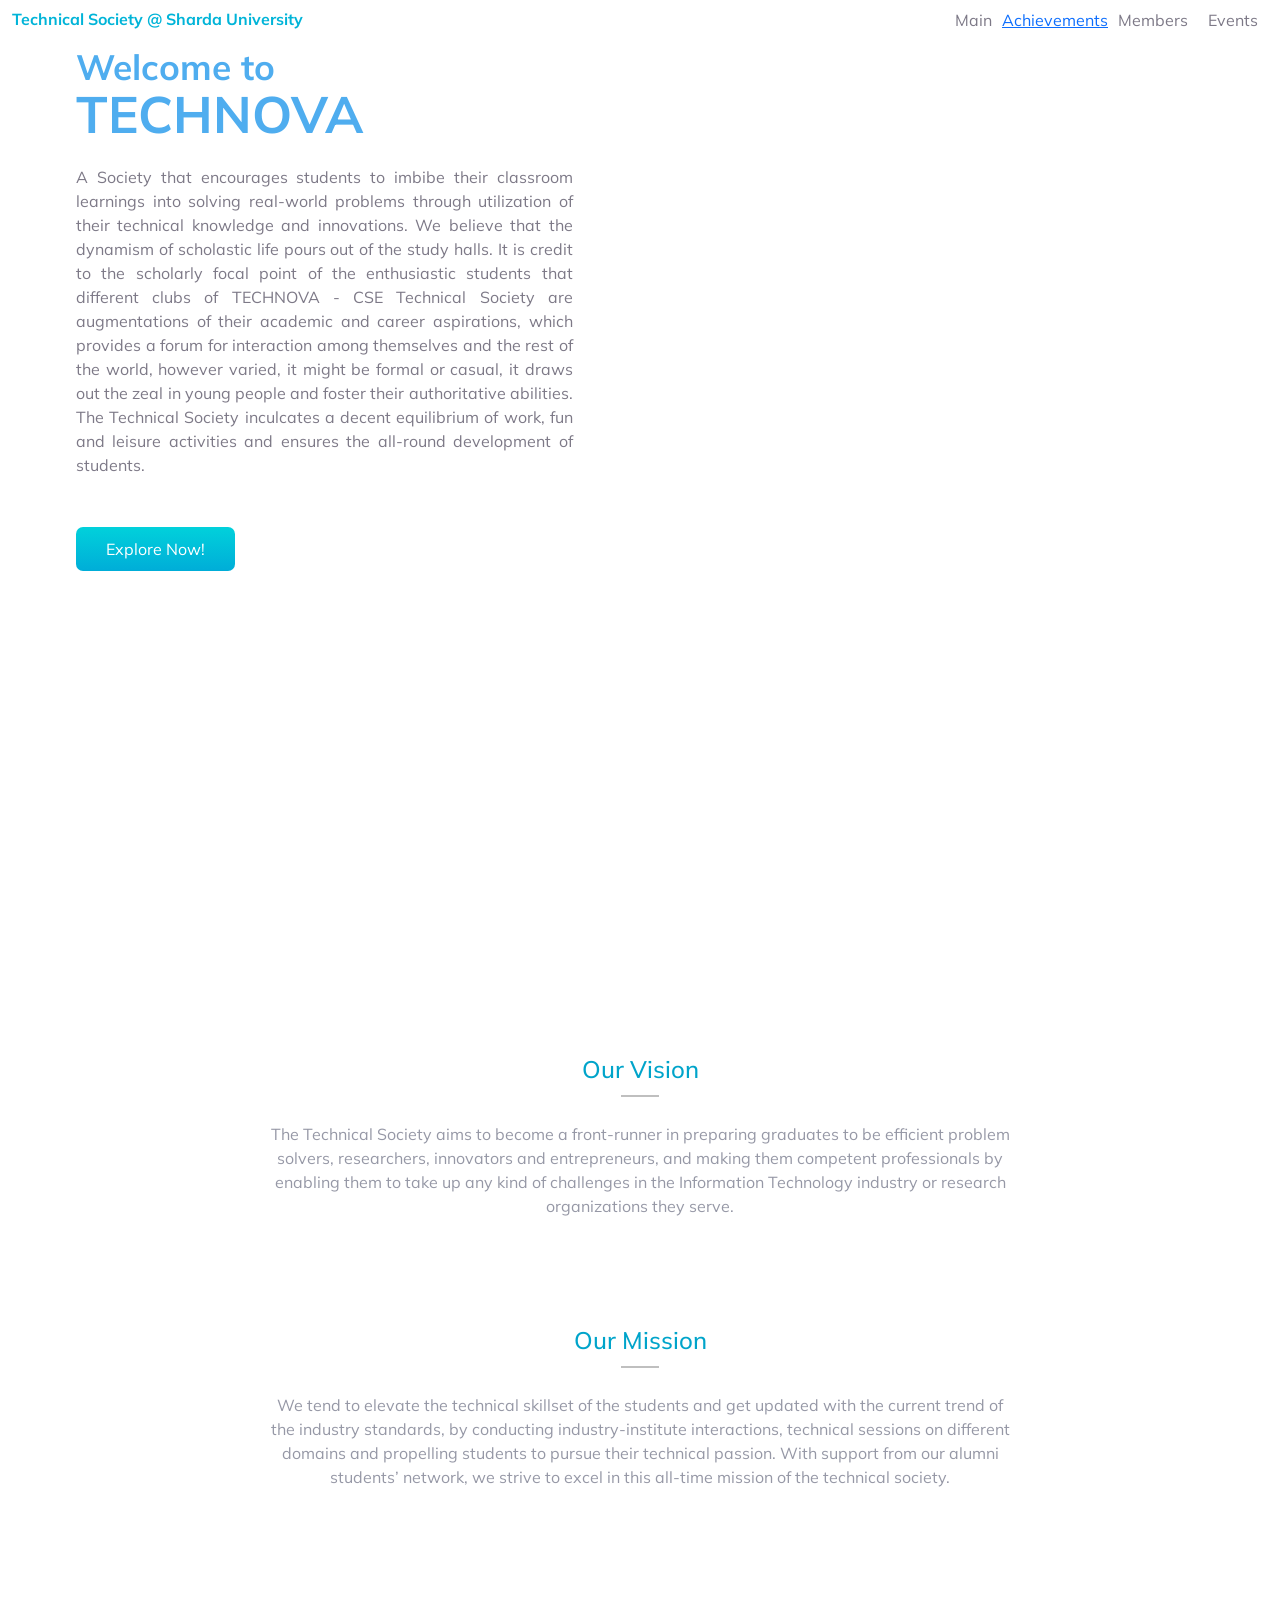
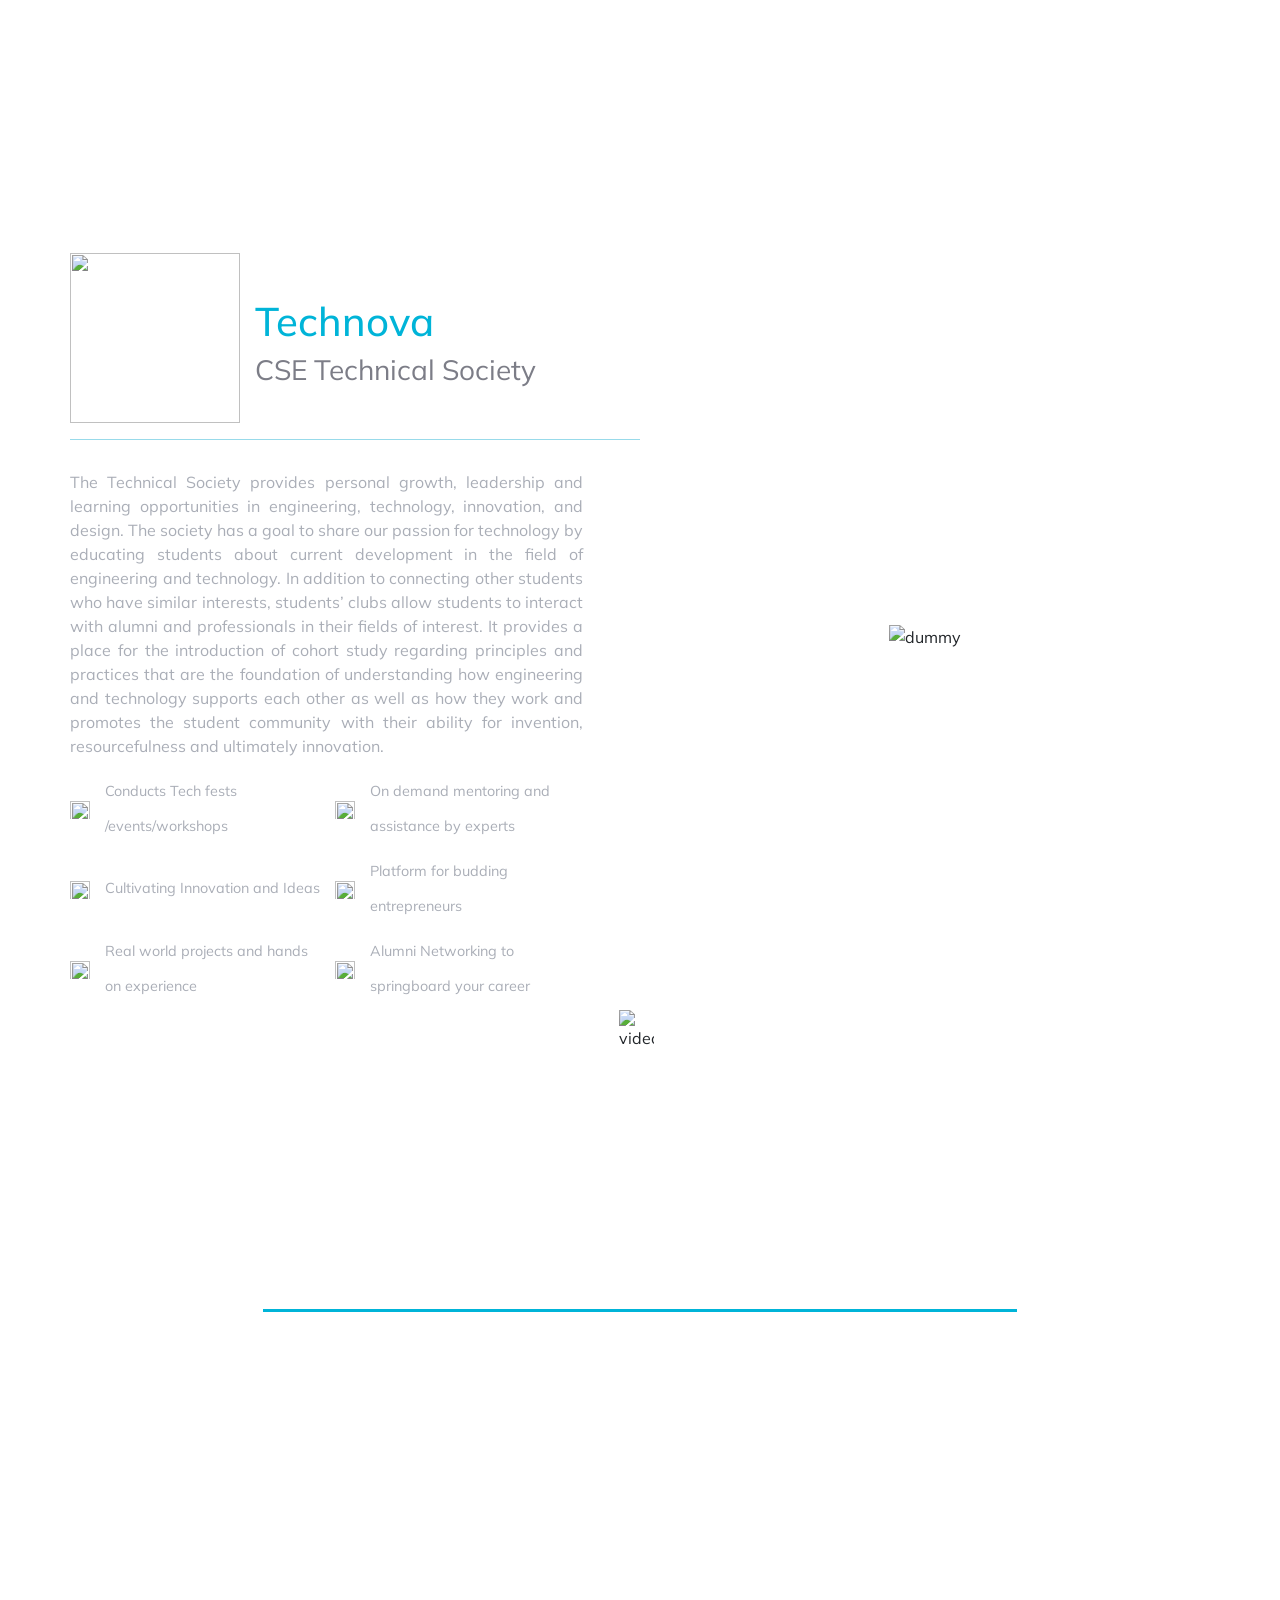
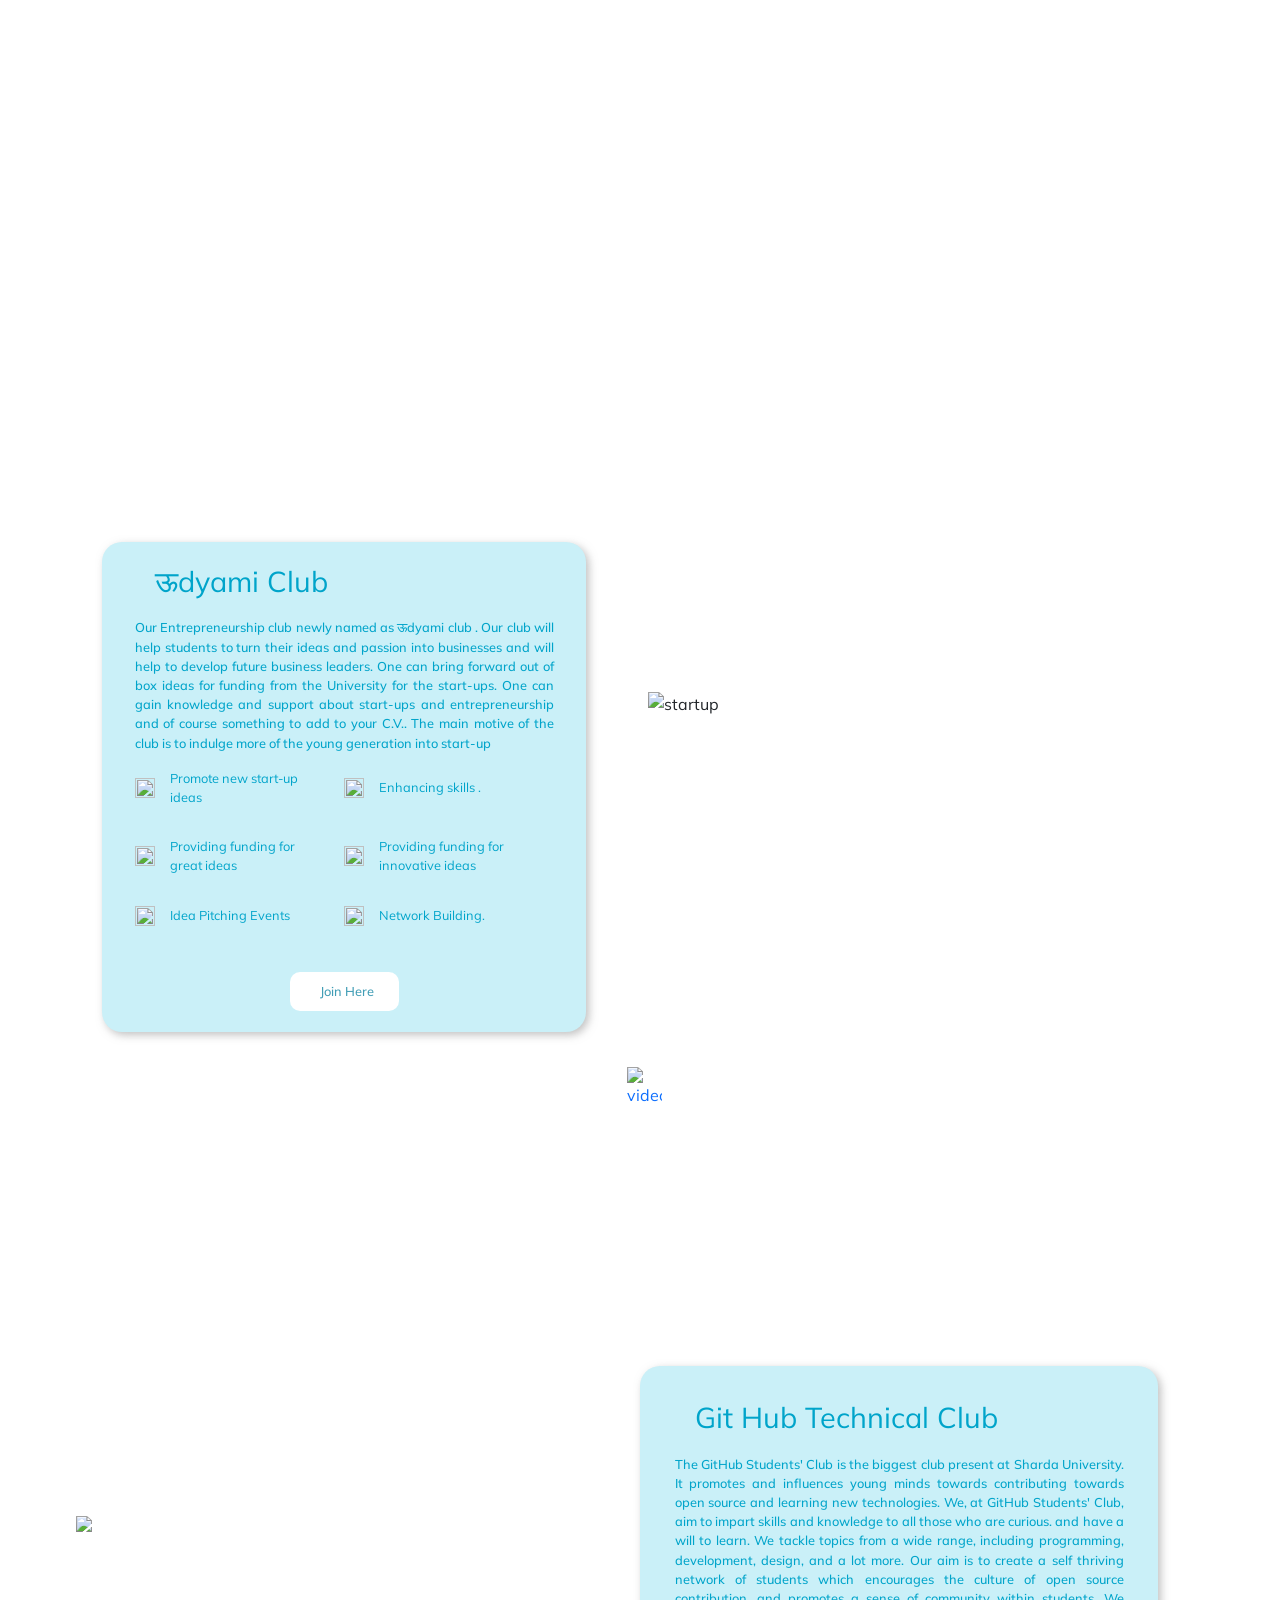
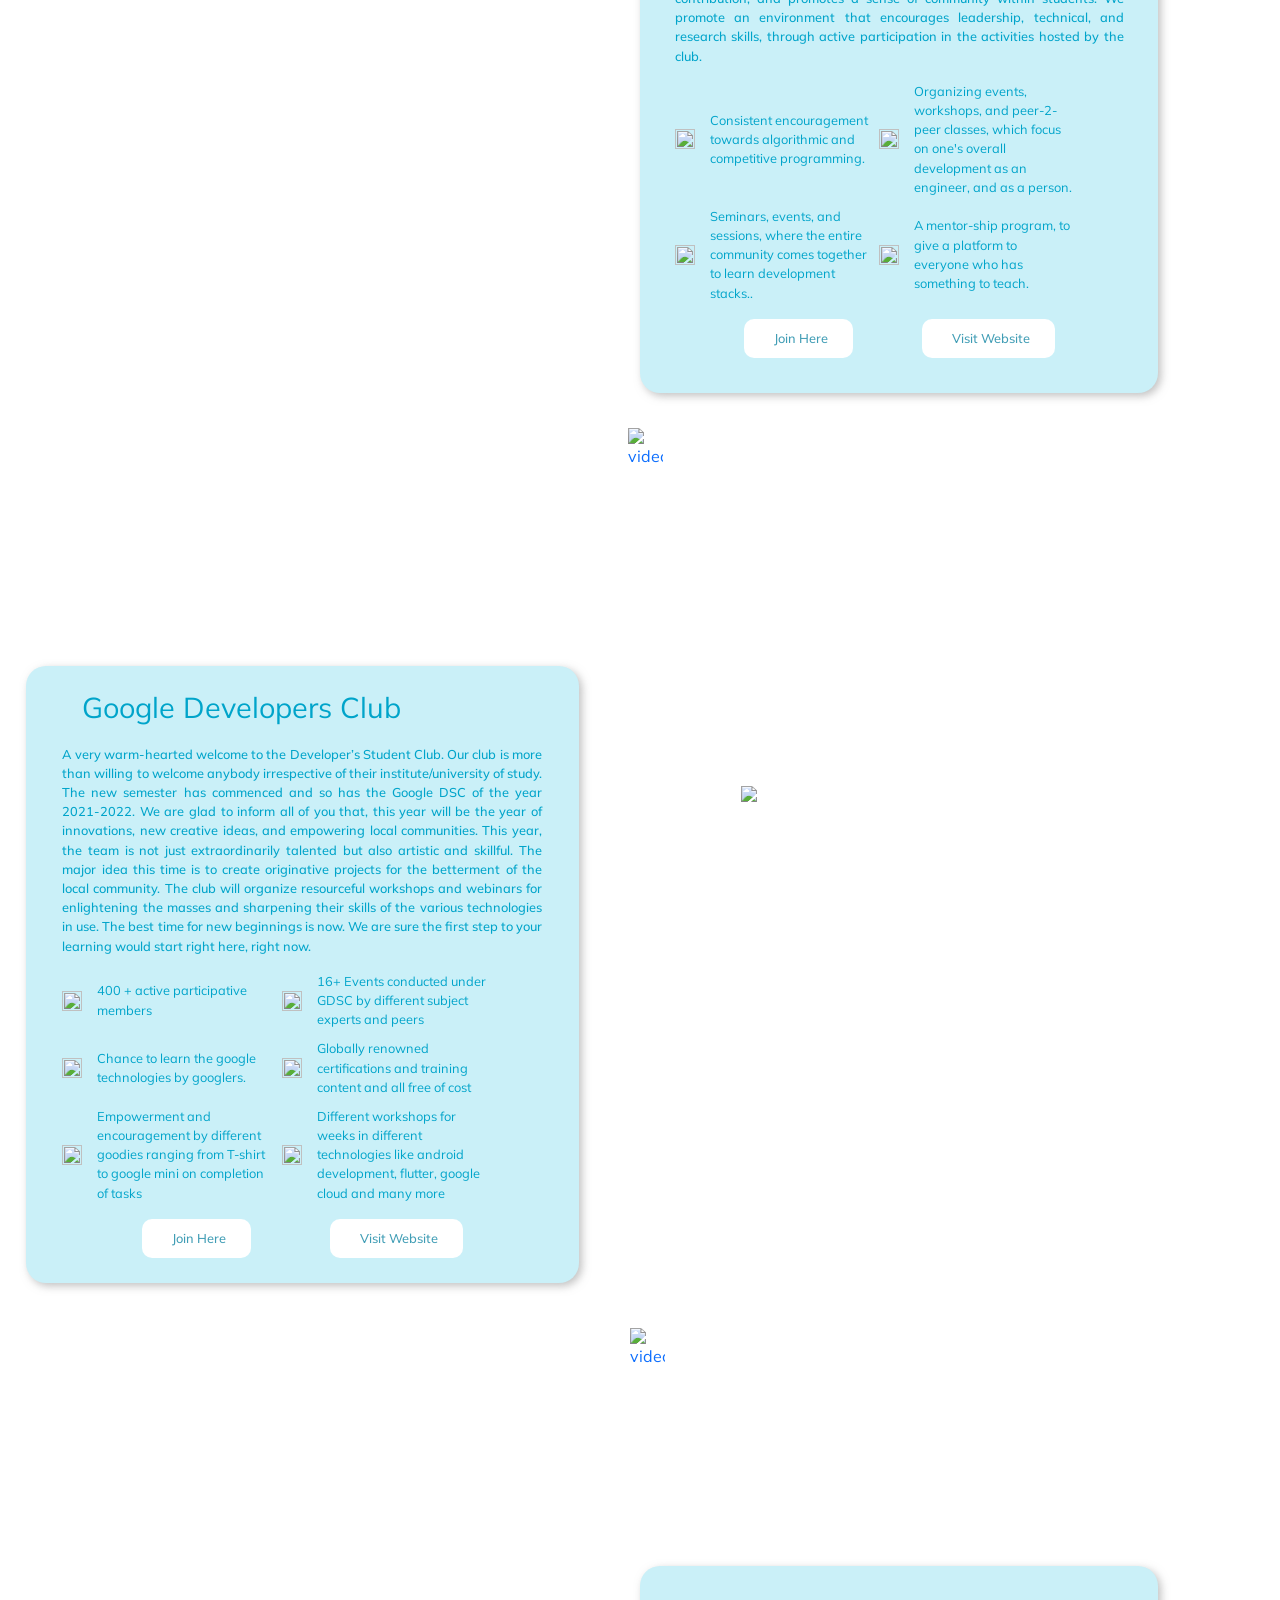
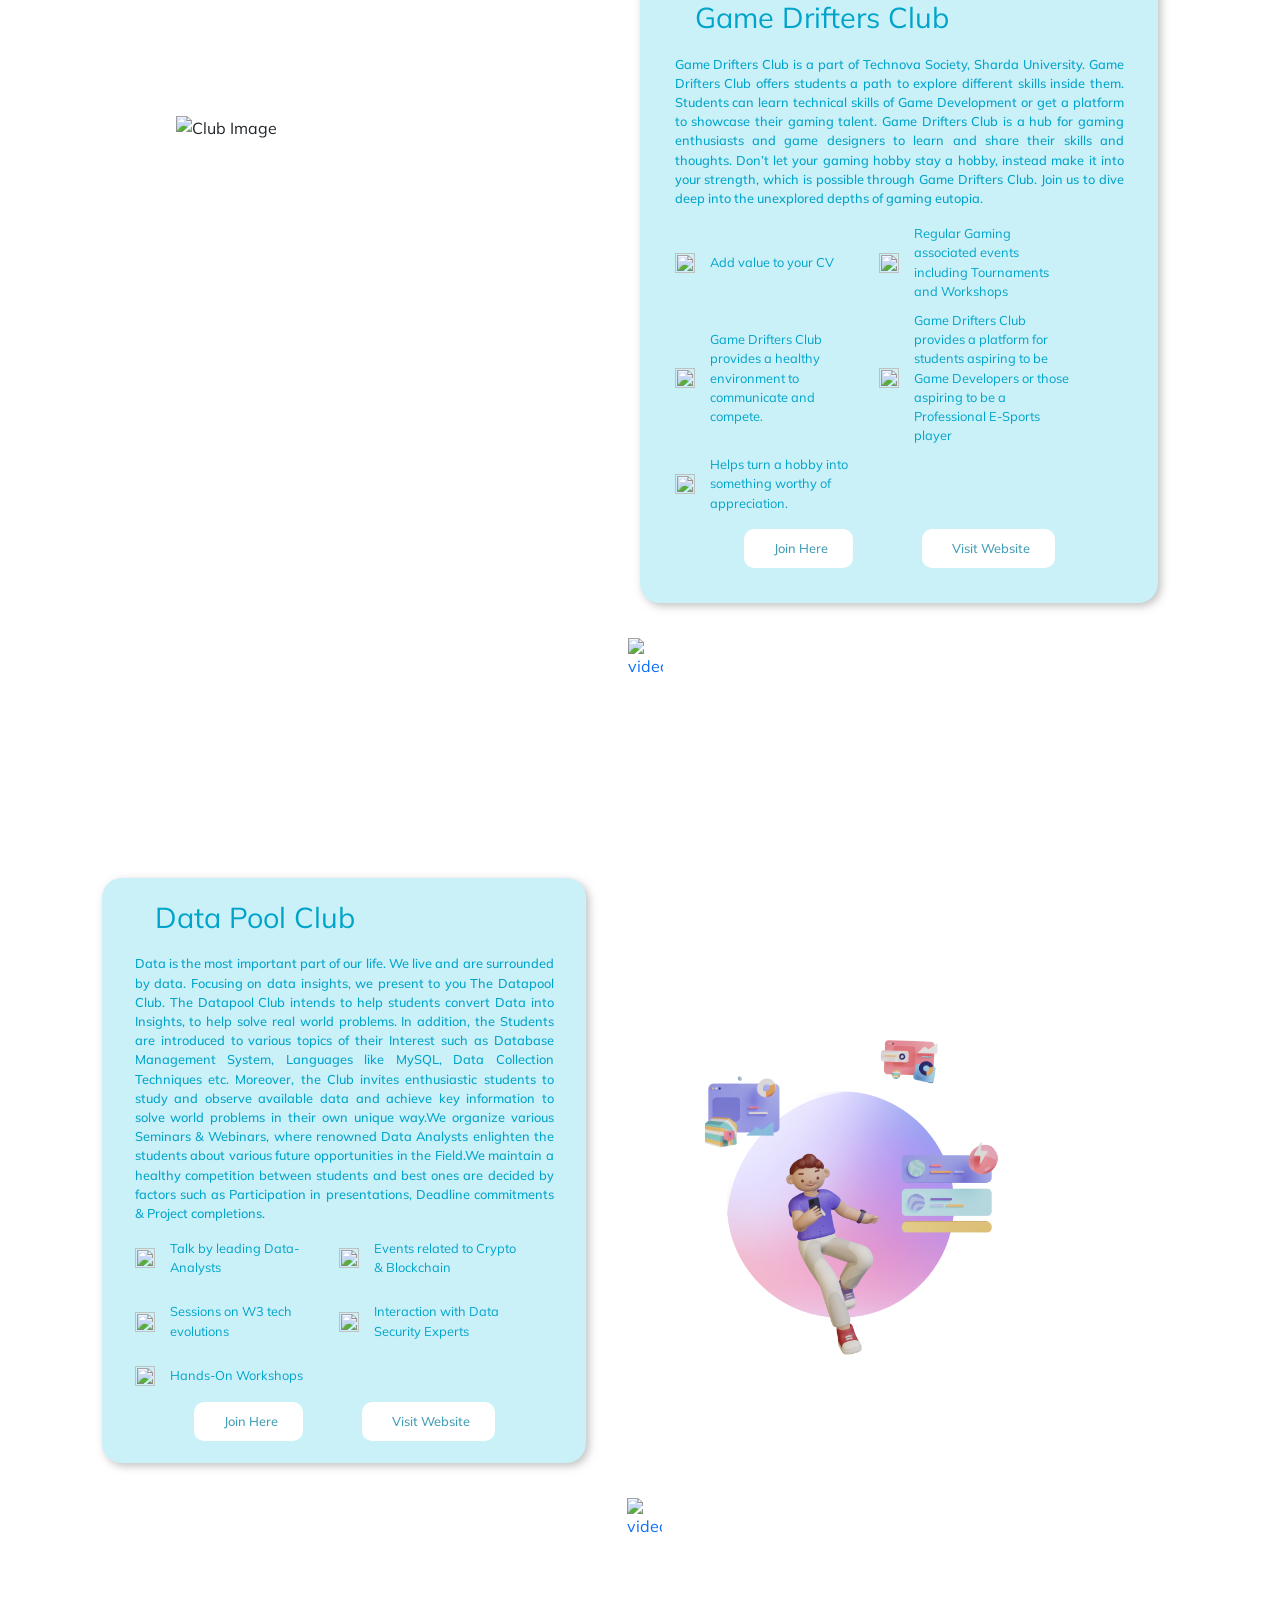
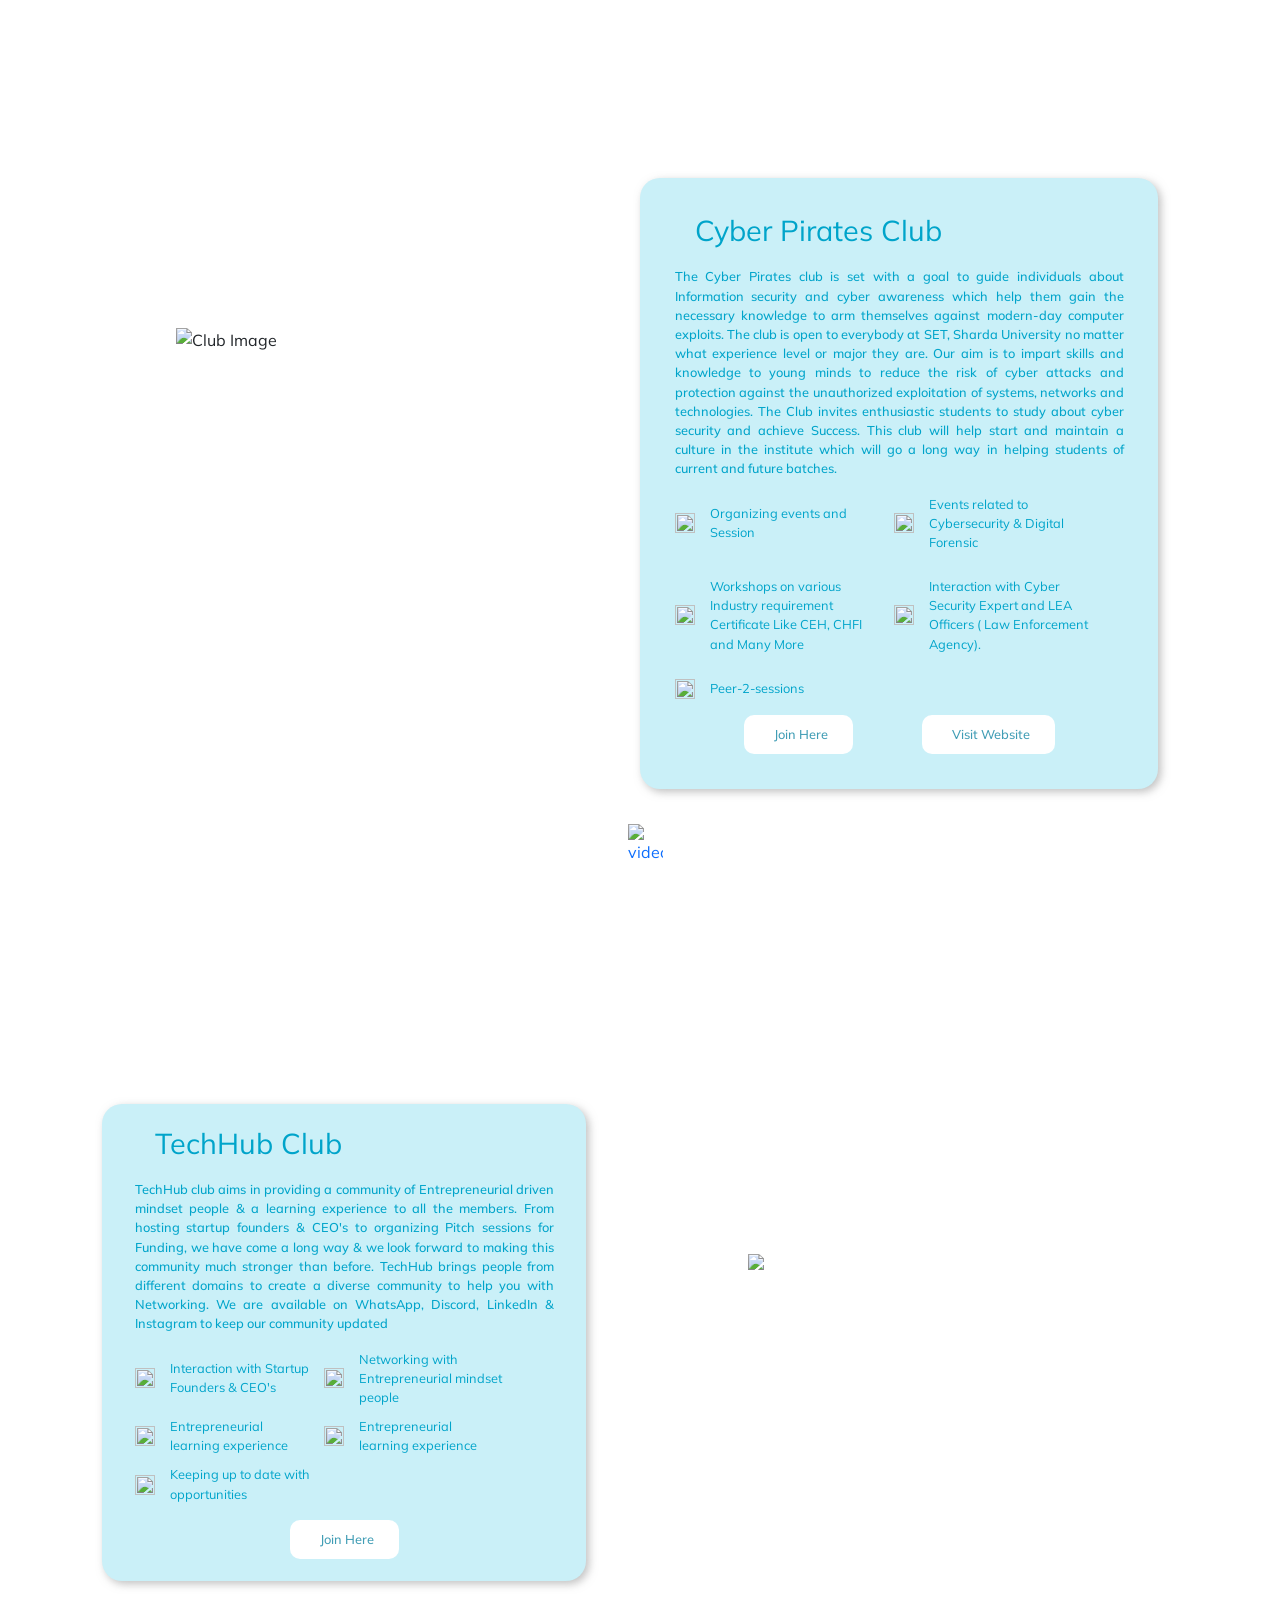
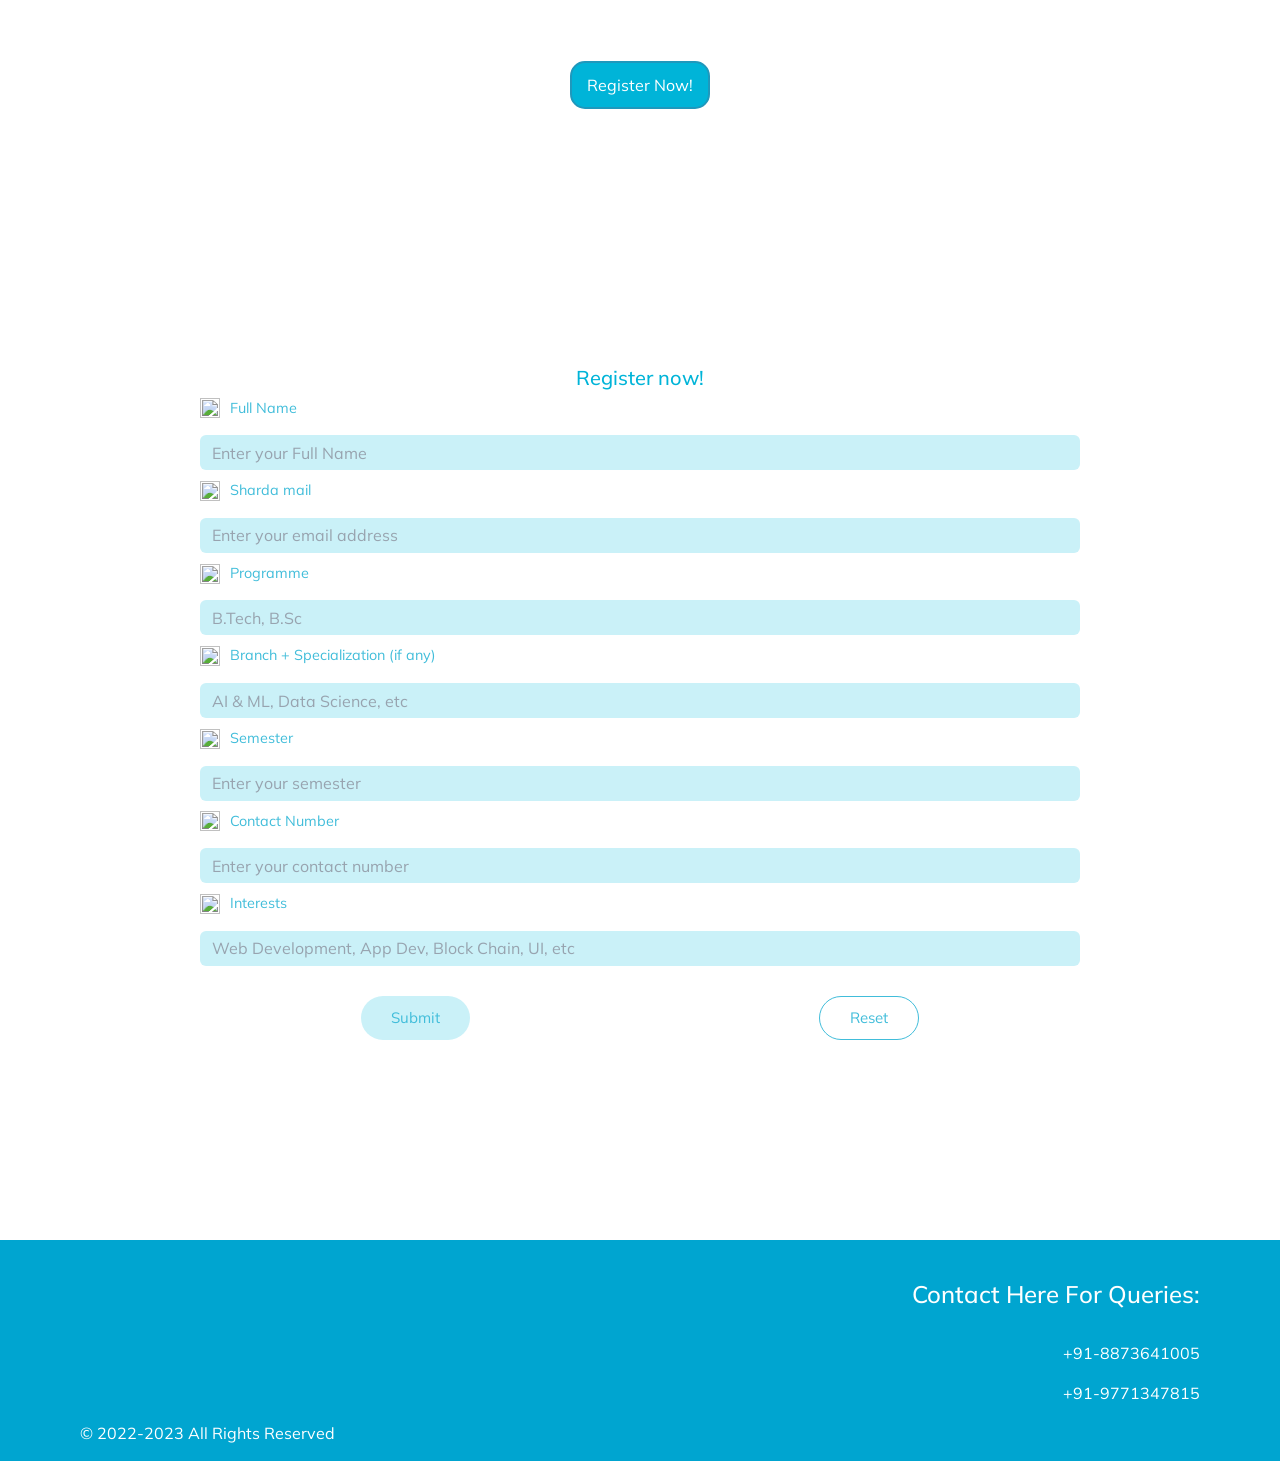
==== commit 3e1665a1: "Update index.html" ====
--- a/index.html
+++ b/index.html
@@ -46,6 +46,9 @@
             <div class="collapse navbar-collapse" id="navbarTogglerDemo02">
               <ul class="navbar-nav ms-auto">
                 <li class="nav-item">
+                  <li class="nav-item">
+                  <a class="underline" href="index.html">Main</a>
+                </li>
                   <a class="underline" href="/Achievments/achievements.html">Achievements</a>
                 </li>
                 <li class="nav-item">
@@ -54,6 +57,7 @@
                 <li class="nav-item">
                   <a class="underline" href="/Events/event.html">Events</a>
                 </li>
+                
               </ul>
             </div>
           </div>
@@ -315,7 +319,7 @@
                </div>
                <div class="join">
                <button class="btn-join"> <img src="/images/fluent_people-add-16-filled.png" alt=""> Join Here</button>
-               <button class="btn-join"><img src="/images/mdi_login.png" alt=""> Visit Website</button>
+               <button class="btn-join"><img src="/images/mdi_login.png" alt=""> <a href="https://githubclub.social/" target="_blank">Visit Website</a> </button>
            </div>
             </div>
             <div class="clubs-arrow"><a href="#gdsc"><img src="/images/akar-icons_circle-triangle-down-fill.png" alt="video" class="video-img-2" ></a></div>
--- a/style.css
+++ b/style.css
@@ -591,6 +591,12 @@
   transition: 0.4s ease-in-out;
 }
 
+.btn-join a{
+  color: #409db5;
+  text-decoration: none;
+}
+
+
 .btn-join:hover {
   background-color: #eee;
   transition: 0.4s ease-in-out;
